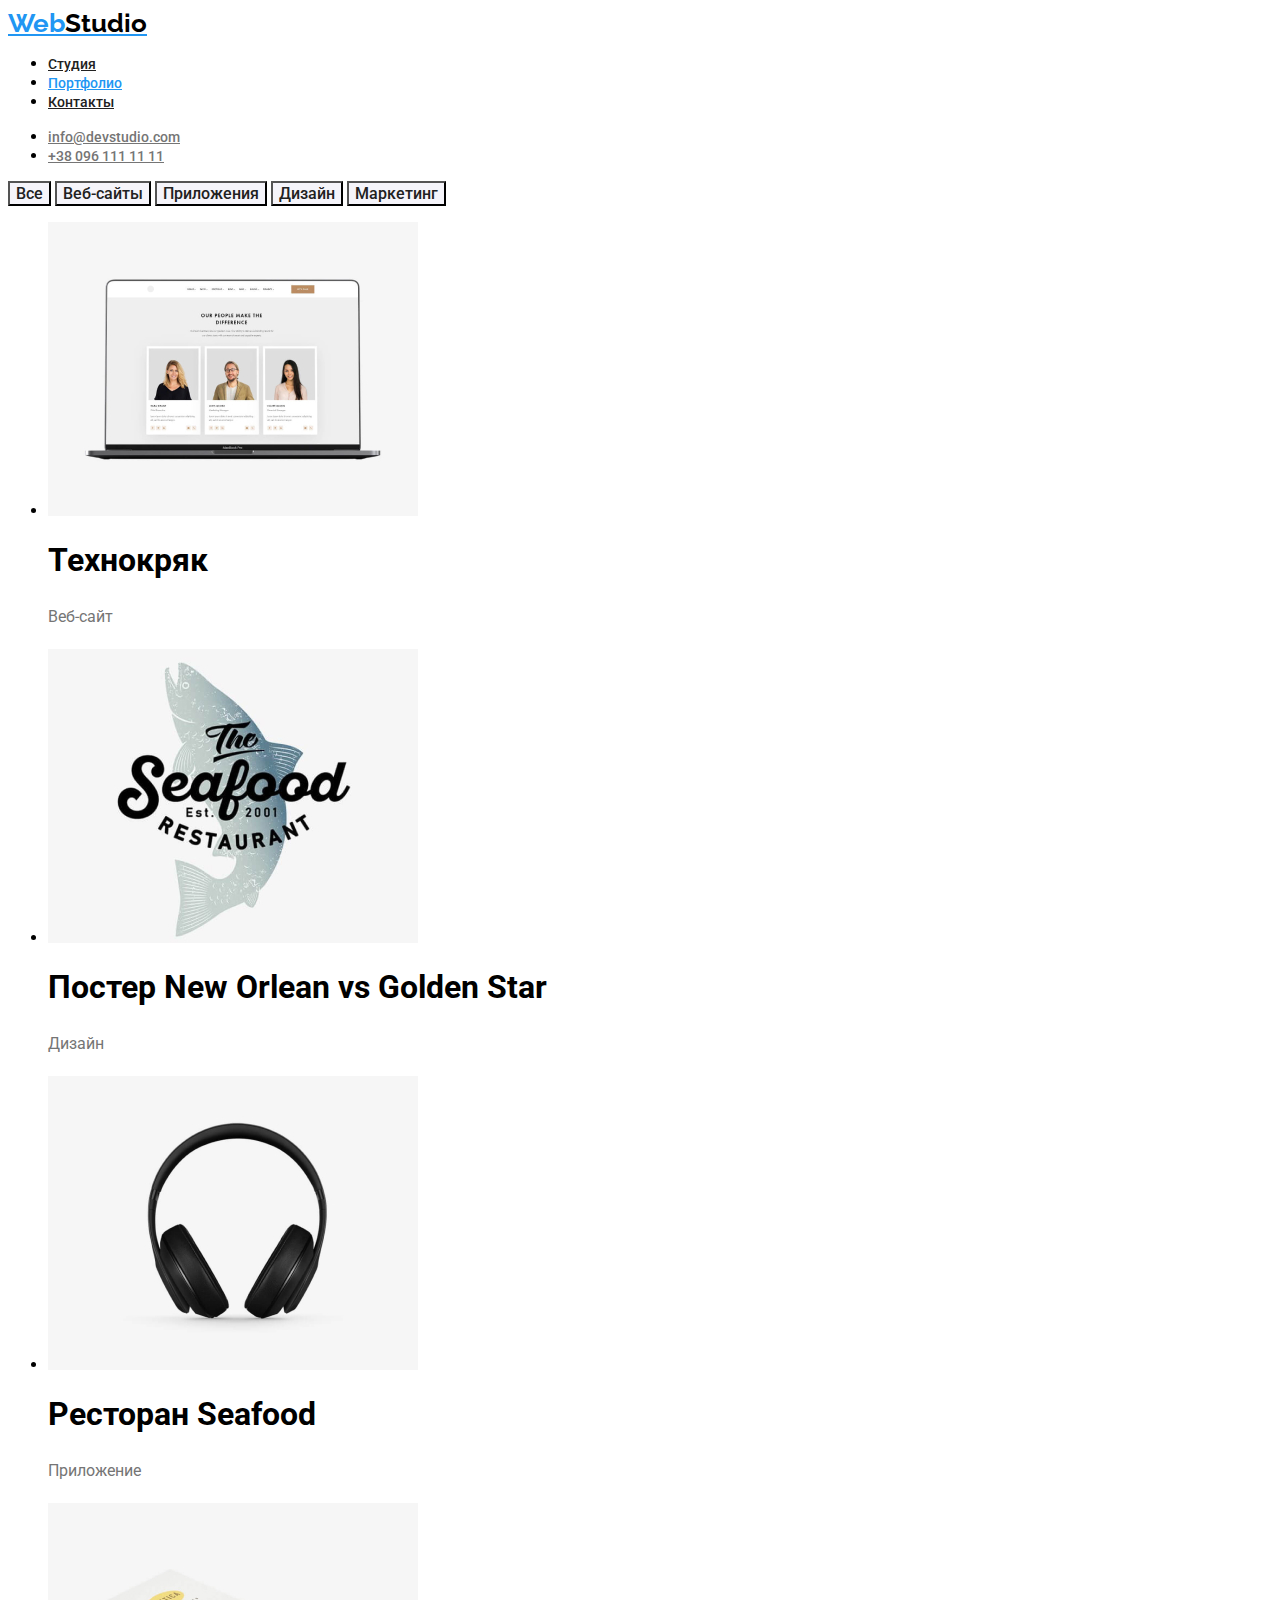
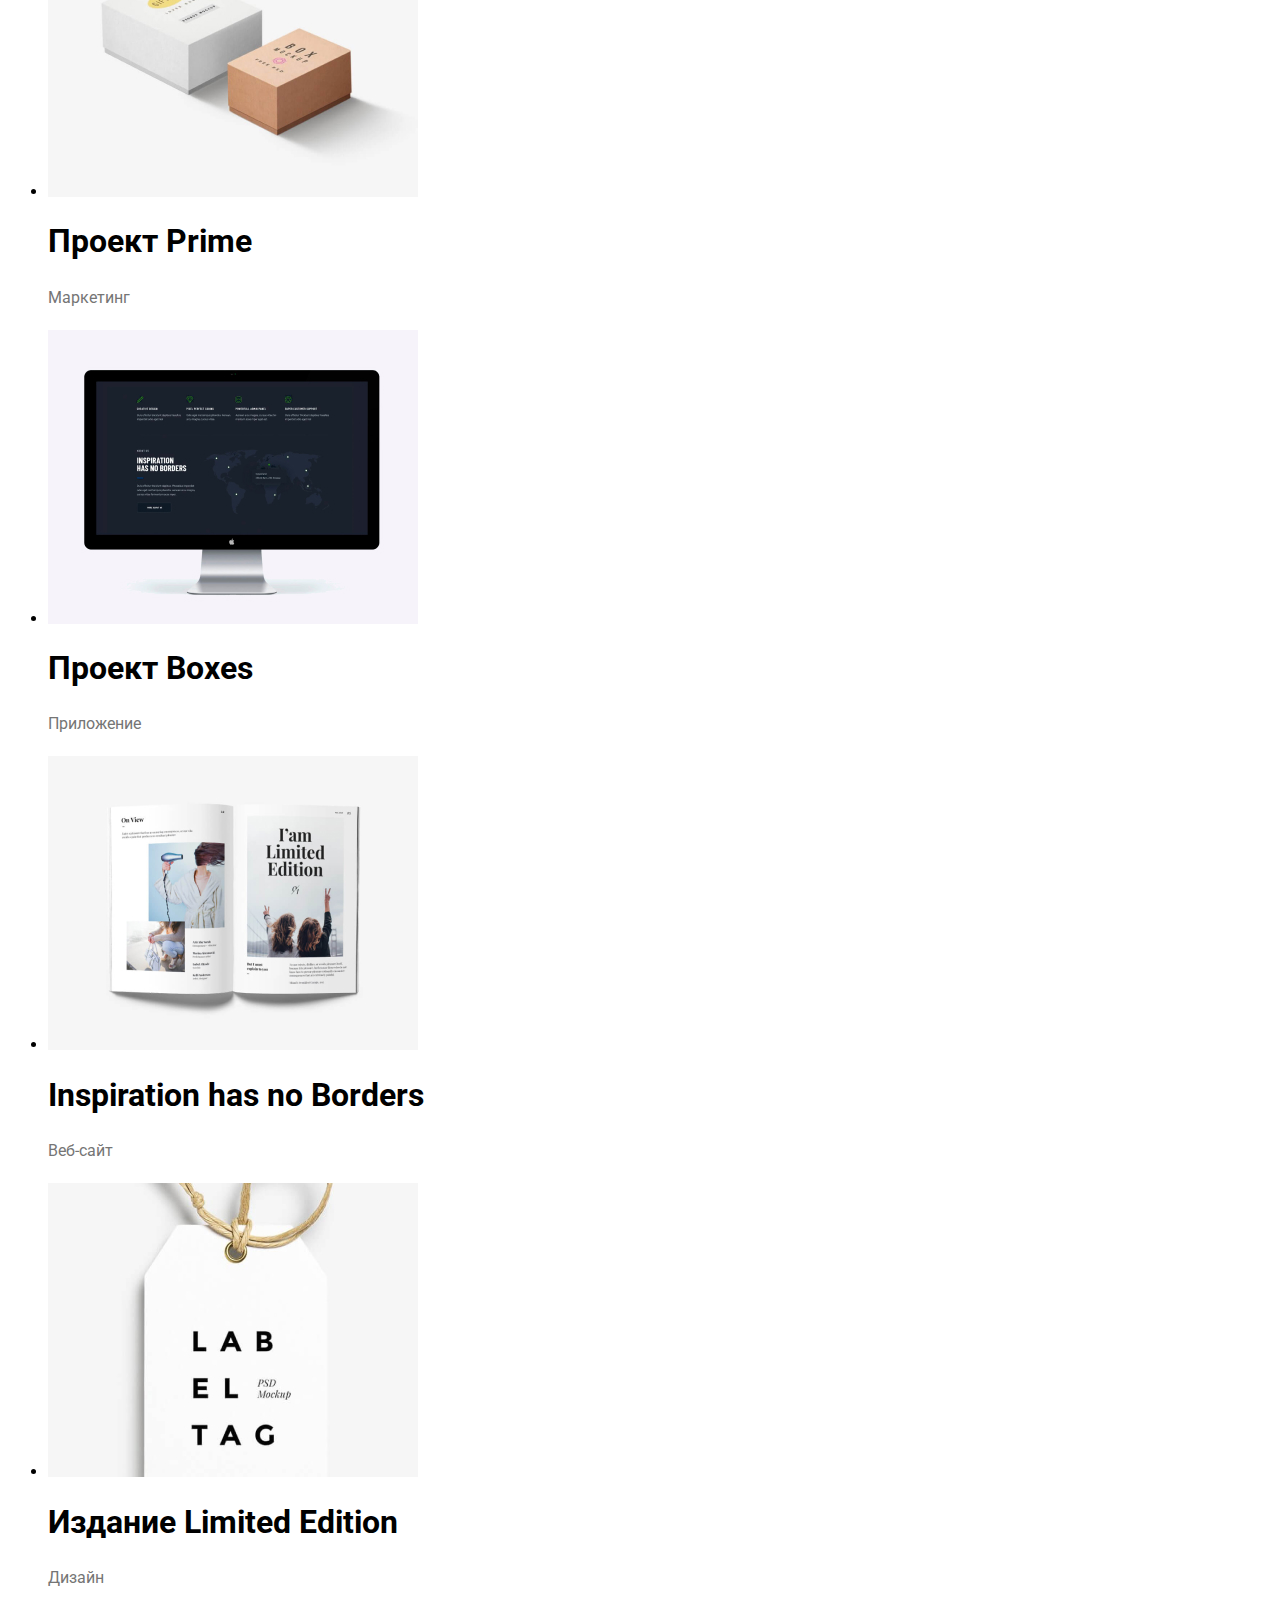
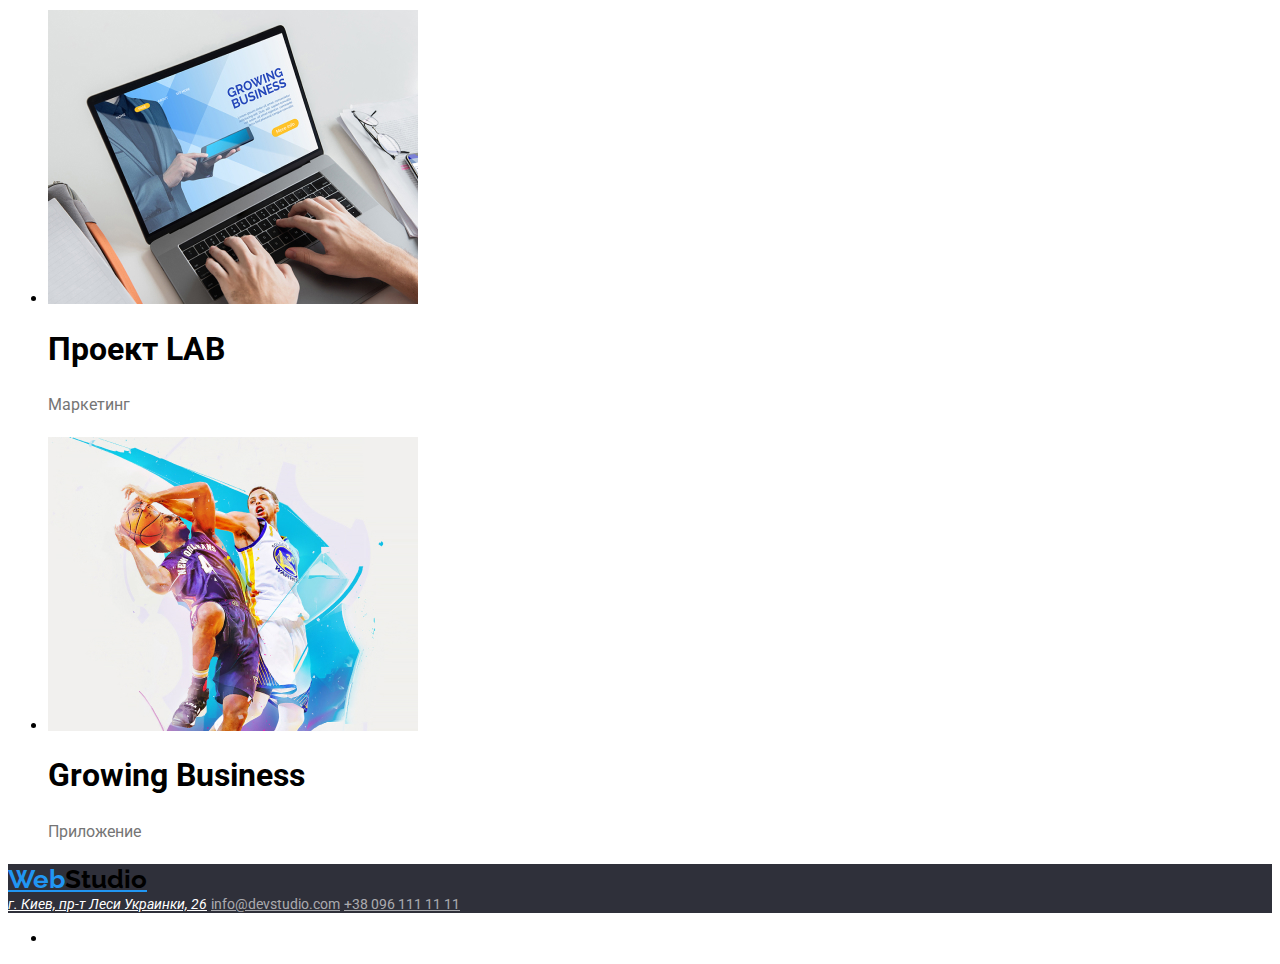
==== portfolio.html @ 0f20c65d "CSS" ====
<!DOCTYPE html>
<html lang="en">
  <head>
    <meta charset="UTF-8" />
    <meta http-equiv="X-UA-Compatible" content="IE=edge" />
    <meta name="viewport" content="width=device-width, initial-scale=1.0" />
    <title>Document</title>
    <link rel="stylesheet" href="./css/styles.css" />
    <link rel="preconnect" href="https://fonts.googleapis.com" />
    <link rel="preconnect" href="https://fonts.gstatic.com" crossorigin />
    <link
      href="https://fonts.googleapis.com/css2?family=Raleway:ital,wght@1,700&family=Roboto:ital,wght@0,500;0,700;0,900;1,400&display=swap"
      rel="stylesheet"
    />
  </head>
  <body>
    <!-- Шапка сайта -->
    <header>
      <nav>
        <a class="logo" href="">Web<span>Studio</span></a>
        <ul>
          <li><a class="link-text" href="">Студия</a></li>
          <li><a class="link-portfolio" href="">Портфолио</a></li>
          <li><a class="link-text" href="">Контакты</a></li>
        </ul>
      </nav>
      <ul>
        <li>
          <a
            class="link-contacts"
            class="contact-section-link"
            href="info@devstudio.com"
            >info@devstudio.com</a
          >
        </li>
        <li>
          <a
            class="link-contacts"
            class="contact-section-link"
            href="tel:+380961111111"
            >+38 096 111 11 11</a
          >
        </li>
      </ul>
    </header>

    <main>
      <!-- Герой -->
      <div>
        <section>
          <button class="button" type="button">Все</button>
          <button class="button" type="button">Веб-сайты</button>
          <button class="button" type="button">Приложения</button>
          <button class="button" type="button">Дизайн</button>
          <button class="button" type="button">Маркетинг</button>
        </section>
      </div>
      <section>
        <ul>
          <li>
            <img src="./images/img5.jpg" alt="фото5" width="370" />
            <h1 class="title">Технокряк</h1>
            <p class="text">Веб-сайт</p>
          </li>

          <li>
            <img src="./images/img6.jpg" alt="фото6" width="370" />
            <h1 class="title">Постер New Orlean vs Golden Star</h1>
            <p class="text">Дизайн</p>
          </li>
          <li>
            <img src="./images/img7.jpg" alt="фото7" width="370" />
            <h1 class="title">Ресторан Seafood</h1>
            <p class="text">Приложение</p>
          </li>
          <li>
            <img src="./images/img8.jpg" alt="фото8" width="370" />
            <h1 class="title">Проект Prime</h1>
            <p class="text">Маркетинг</p>
          </li>
          <li>
            <img src="./images/img9.jpg" alt="фото9" width="370" />
            <h1 class="title">Проект Boxes</h1>
            <p class="text">Приложение</p>
          </li>
          <li>
            <img src="./images/img10.jpg" alt="фото10" width="370" />
            <h1>Inspiration has no Borders</h1>
            <p class="text">Веб-сайт</p>
          </li>
          <li>
            <img src="./images/img11.jpg" alt="фото11" width="370" />
            <h1 class="title">Издание Limited Edition</h1>
            <p class="text">Дизайн</p>
          </li>
          <li>
            <img src="./images/img12.jpg" alt="фото12" width="370" />
            <h1 class="title">Проект LAB</h1>
            <p class="text">Маркетинг</p>
          </li>
          <li>
            <img src="./images/img13.jpg" alt="фото13" width="370" />
            <h1 class="title">Growing Business</h1>
            <p class="text">Приложение</p>
          </li>
        </ul>
      </section>
    </main>

    <footer>
      <!-- Подвал -->
      <a class="logo" href="WebStudio">Web<span>Studio</span></a>

      <address>
        <a class="contact-section-adress" href="г.Киев,пр-тЛесиУкраинки,26"
          >г. Киев, пр-т Леси Украинки, 26</a
        >
        <a class="contact" href="info@devstudio.com">info@devstudio.com</a>
        <a class="contact" href="tel:+380961111111">+38 096 111 11 11</a>
      </address>
    </footer>
    <ul>
      <li></li>
    </ul>
  </body>
</html>
---- css/styles.css ----
body {
  font-family: "Raleway", sans-serif;
  font-family: "Roboto", sans-serif;
  background: #ffffff;
}

.logo {
  color: #2196f3;
  font-family: Raleway;
  font-style: Bold;
  font-size: 26px;
  font-weight: 700;
  line-height: 1,2;
  
}
.logo span {
  color: #000000;
  font-family: Raleway;
  font-style: Bold;
  font-size: 26px;
  font-weight: 700;
  line-height: 1,2;
}

.link-text {
  color: #212121;
  font-family: Roboto;
  font-style: Medium;
  font-size: 14px;
  font-weight: 500;
  line-height: 1,2;
}

.link-text:hover {
  color: #2196f3;
  
}

.link-portfolio {
  color: #2196f3;
  font-family: Roboto;
  font-style: Medium;
  font-size: 14px;
  font-weight: 500;
  line-height: 1,2;
}

.link-portfolio:hover {
  color: #212121;
}

.link-contacts {
  color: #757575;
  font-family: Roboto;
  font-style: Medium;
  font-size: 14px;
  font-weight: 500;
  line-height: 1,2;
}
.link-contacts:hover {
  color: #2196f3;
}

.button {
  cursor: pointer;
  color: #212121;
  font-family: Roboto;
  font-style: Medium;
  background: #F5F4FA;
  font-size: 16px;
  font-weight: 500;
  line-height: 1,6;
}

.button:hover, button:focus {
  background: #2196f3;
  color: #ffffff;
}

}
.title {
  color: #000000;
  font-family: Roboto;
  font-style: Bold;
  font-size: 18px;
  font-weight: 700;
  line-height: 2;
}
.text {
  color: #757575;
  font-family: Roboto;
  font-style: Regular;
  font-size: 16px;
  font-weight: 400;
  line-height: 2;
}
footer{
    background: #2F303A;
}
.contact-section-adress{
  color: #FFFFFF;
  font-family: Roboto;
  font-style: Regular;
  font-size: 14px;
  font-weight: 400;
  line-height: 1,7;
}

.contact{
  color: rgba(255, 255, 255, 0.6);
  font-family: Roboto;
  font-style: normal;
  font-size: 14px;
  font-weight: 400;
  line-height: 1,7;
}
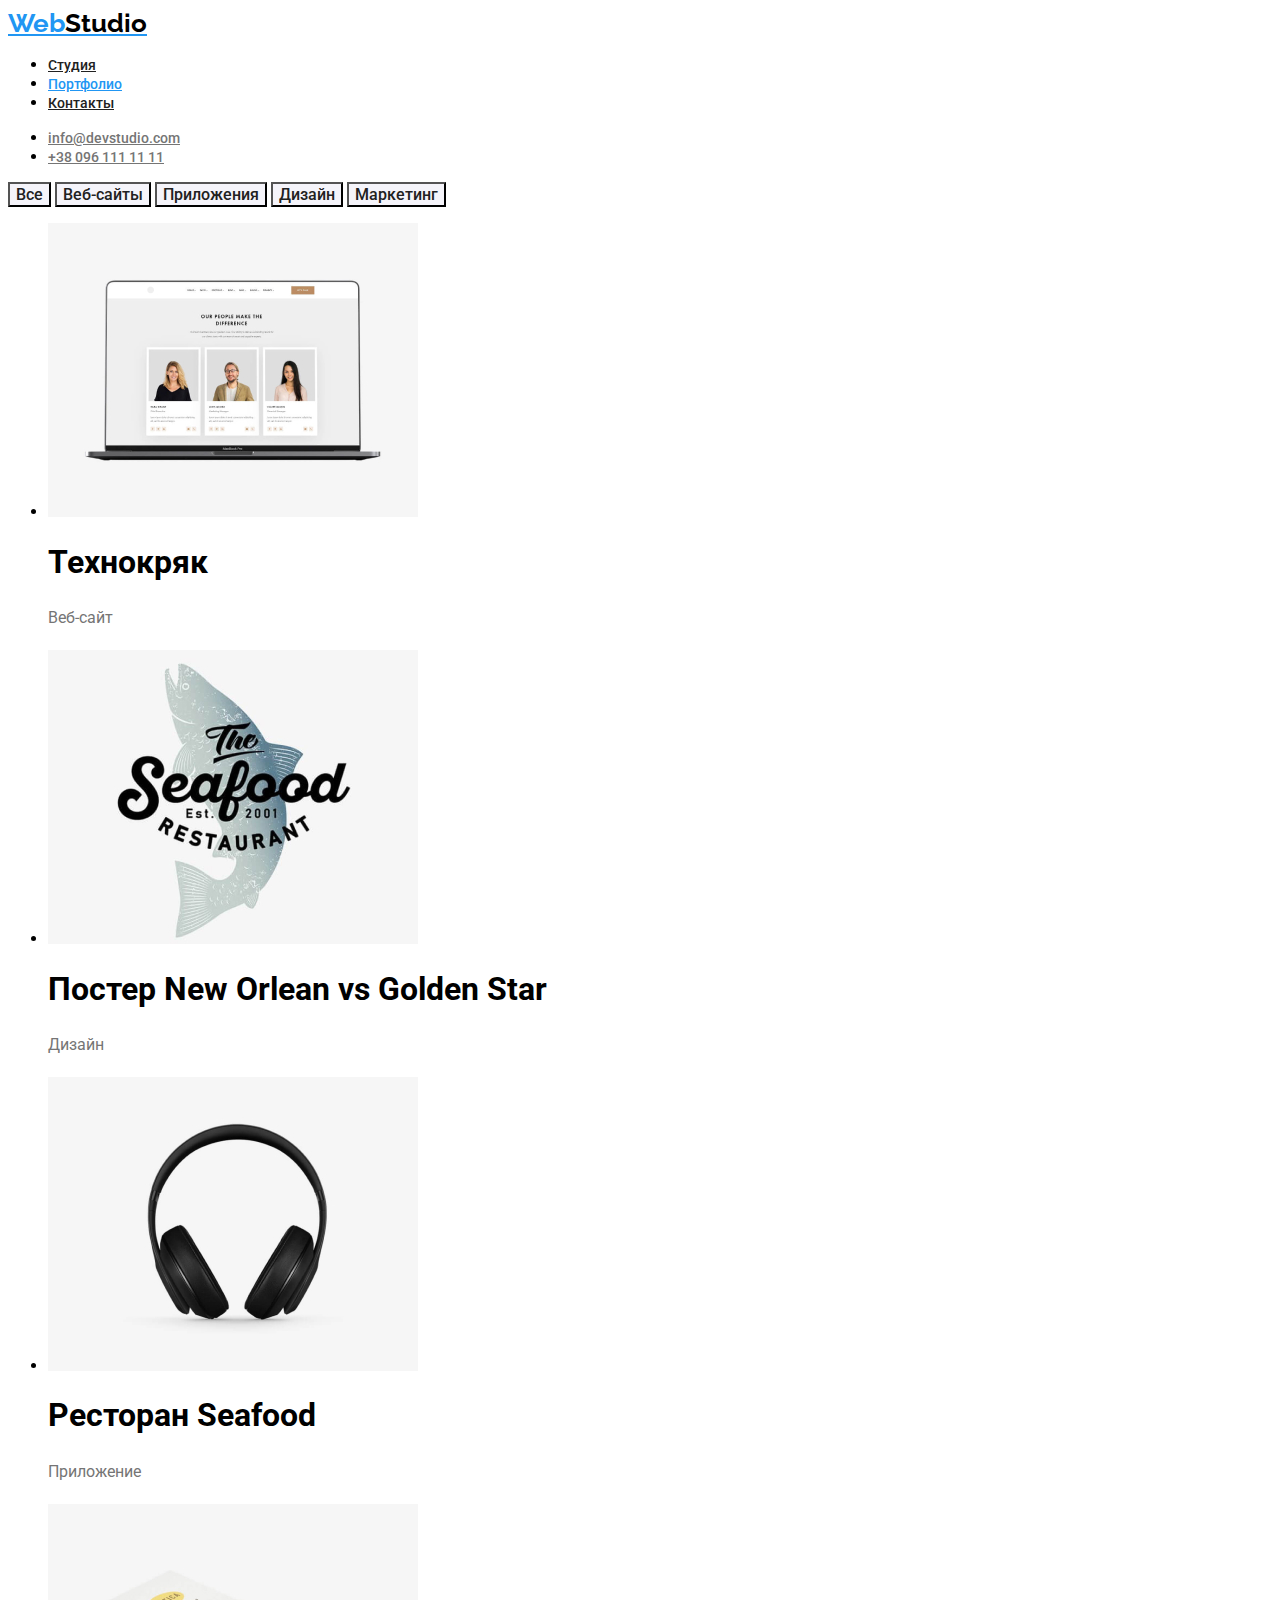
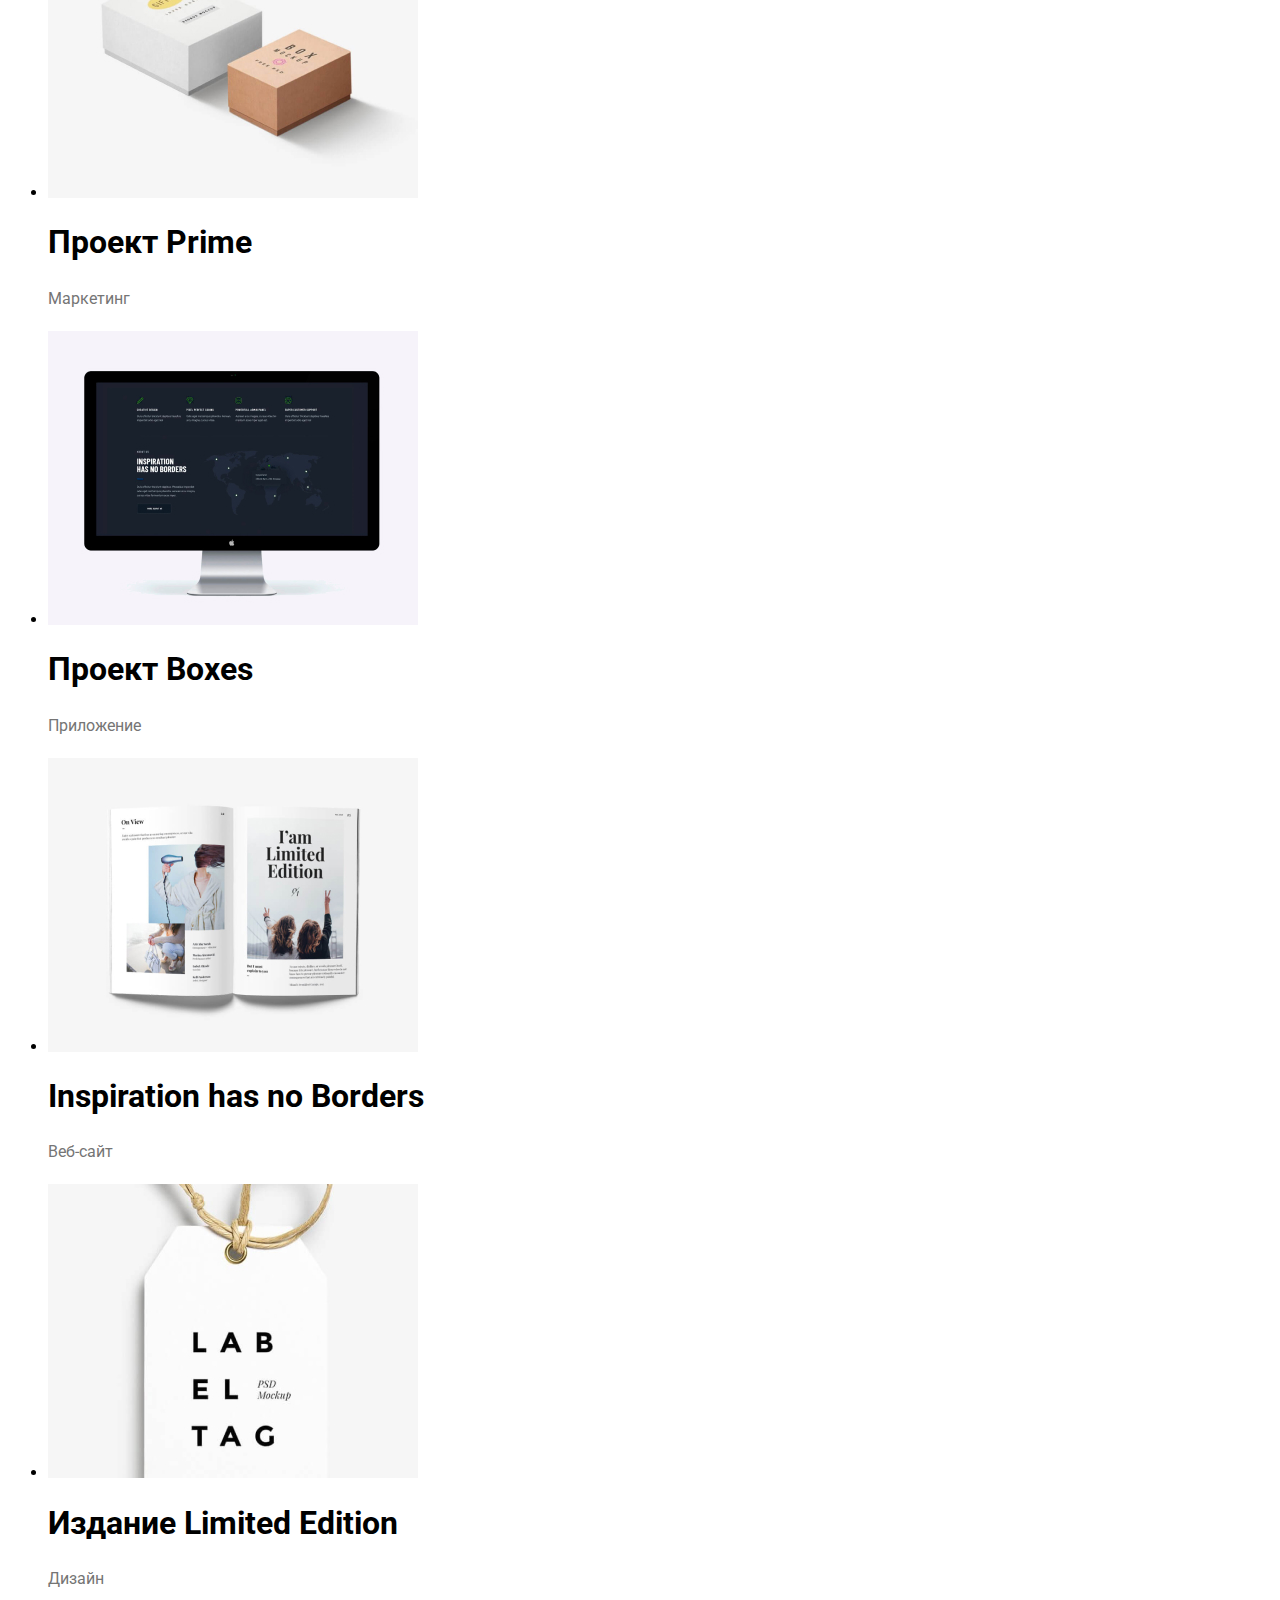
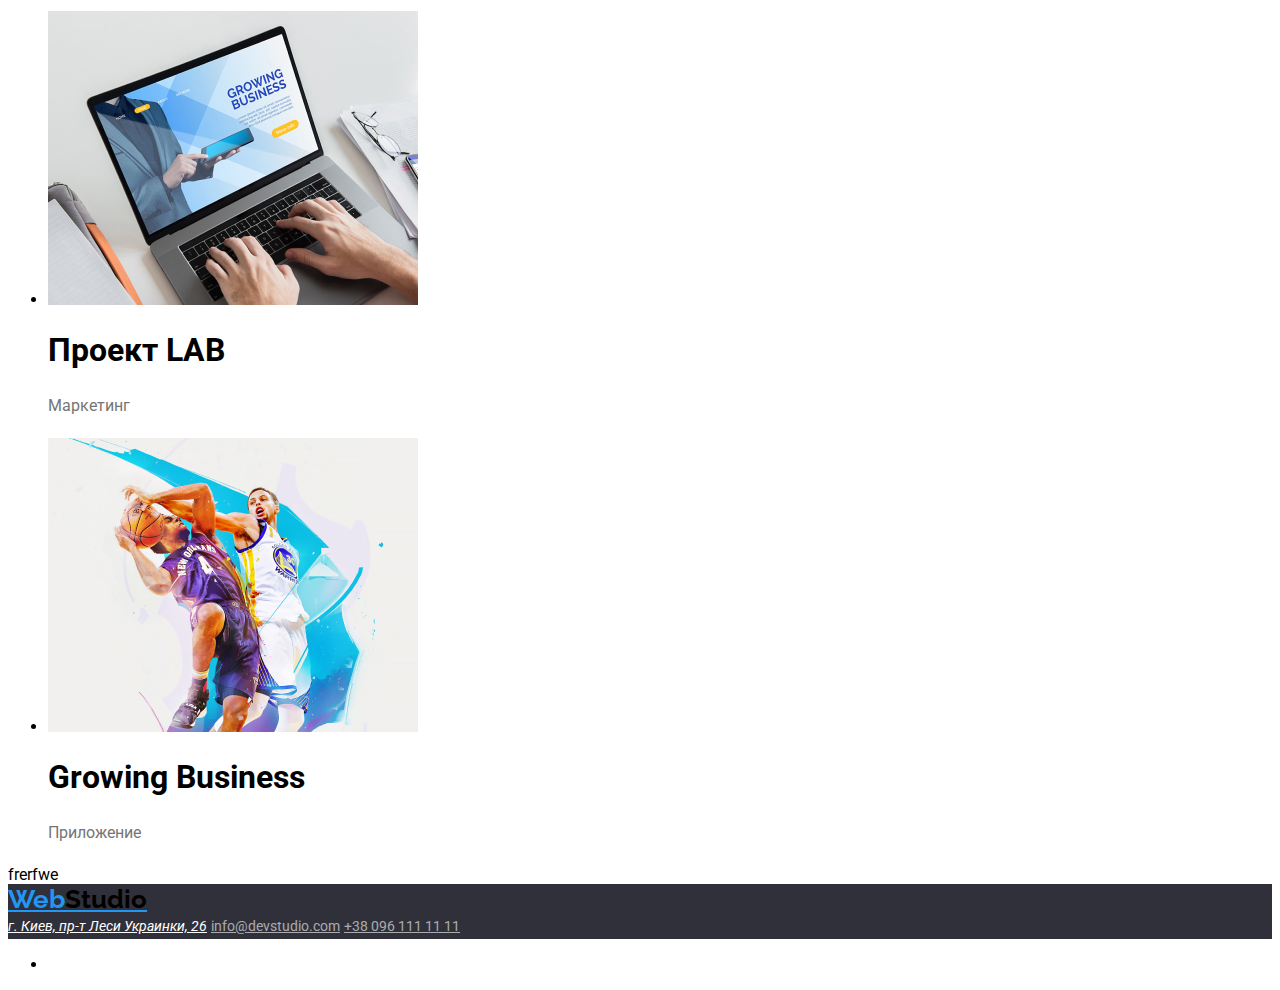
==== commit 267a525f: "N" ====
--- a/portfolio.html
+++ b/portfolio.html
@@ -106,7 +106,7 @@
         </ul>
       </section>
     </main>
-
+    frerfwe
     <footer>
       <!-- Подвал -->
       <a class="logo" href="WebStudio">Web<span>Studio</span></a>
--- a/css/styles.css
+++ b/css/styles.css
@@ -10,7 +10,7 @@
   font-style: Bold;
   font-size: 26px;
   font-weight: 700;
-  line-height: 1,2;
+  line-height: 1.2;
   
 }
 .logo span {
@@ -19,7 +19,7 @@
   font-style: Bold;
   font-size: 26px;
   font-weight: 700;
-  line-height: 1,2;
+  line-height: 1.2;
 }
 
 .link-text {
@@ -28,7 +28,7 @@
   font-style: Medium;
   font-size: 14px;
   font-weight: 500;
-  line-height: 1,2;
+  line-height: 1.2;
 }
 
 .link-text:hover {
@@ -42,7 +42,7 @@
   font-style: Medium;
   font-size: 14px;
   font-weight: 500;
-  line-height: 1,2;
+  line-height: 1.2;
 }
 
 .link-portfolio:hover {
@@ -55,7 +55,7 @@
   font-style: Medium;
   font-size: 14px;
   font-weight: 500;
-  line-height: 1,2;
+  line-height: 1.2;
 }
 .link-contacts:hover {
   color: #2196f3;
@@ -112,5 +112,5 @@
   font-style: normal;
   font-size: 14px;
   font-weight: 400;
-  line-height: 1,7;
+  line-height: 1.7;
 }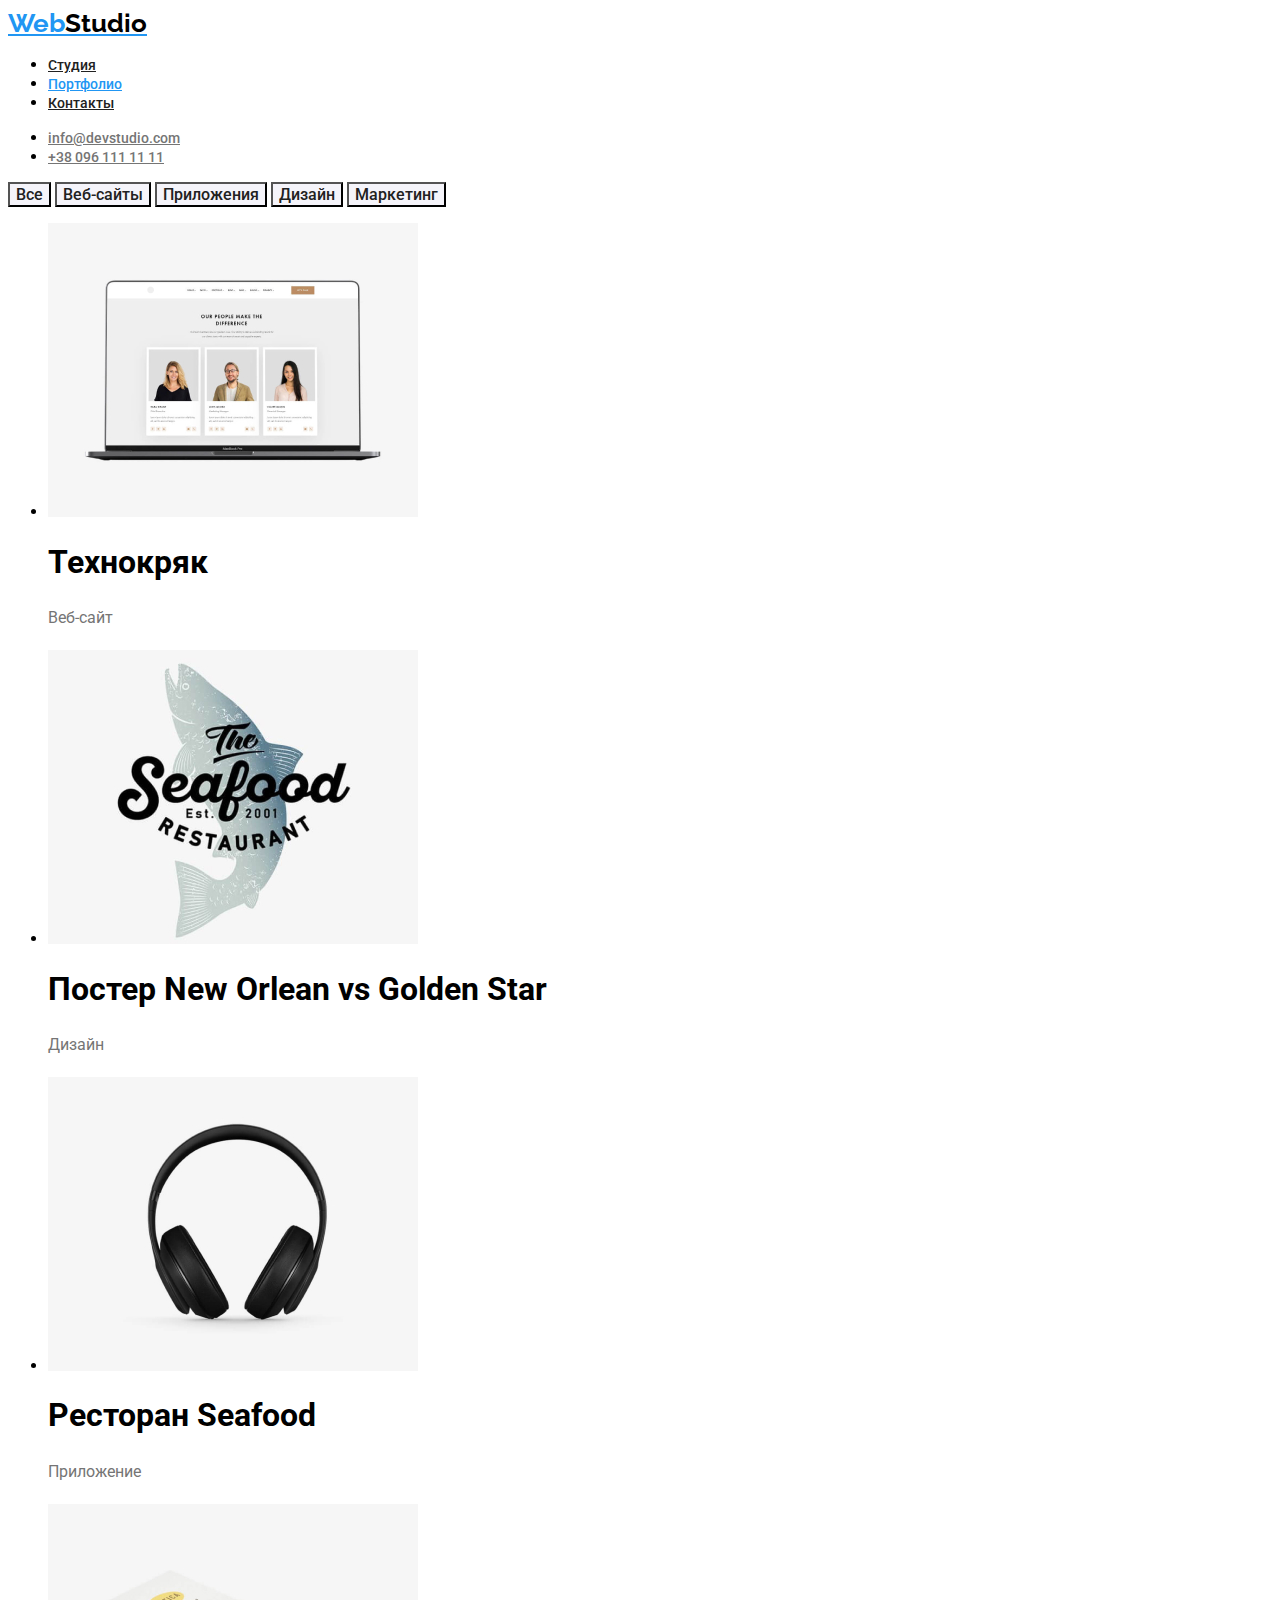
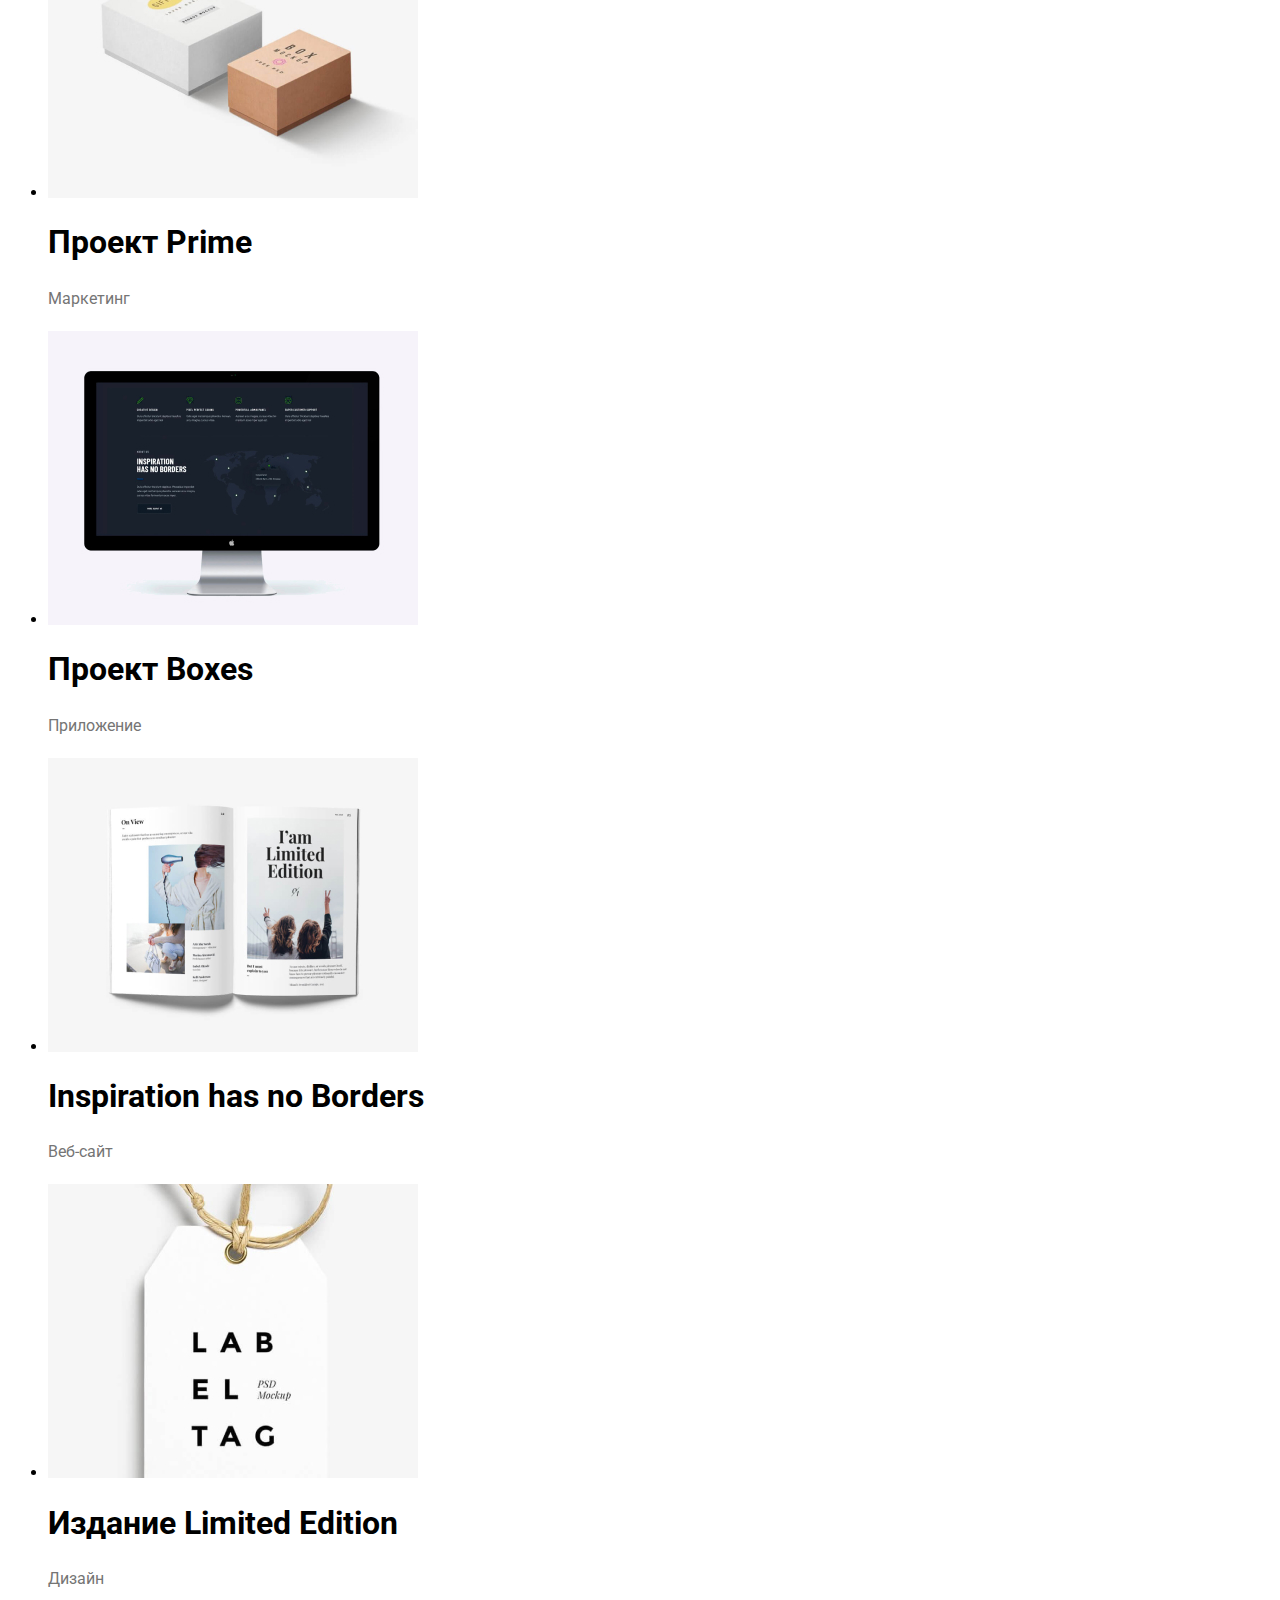
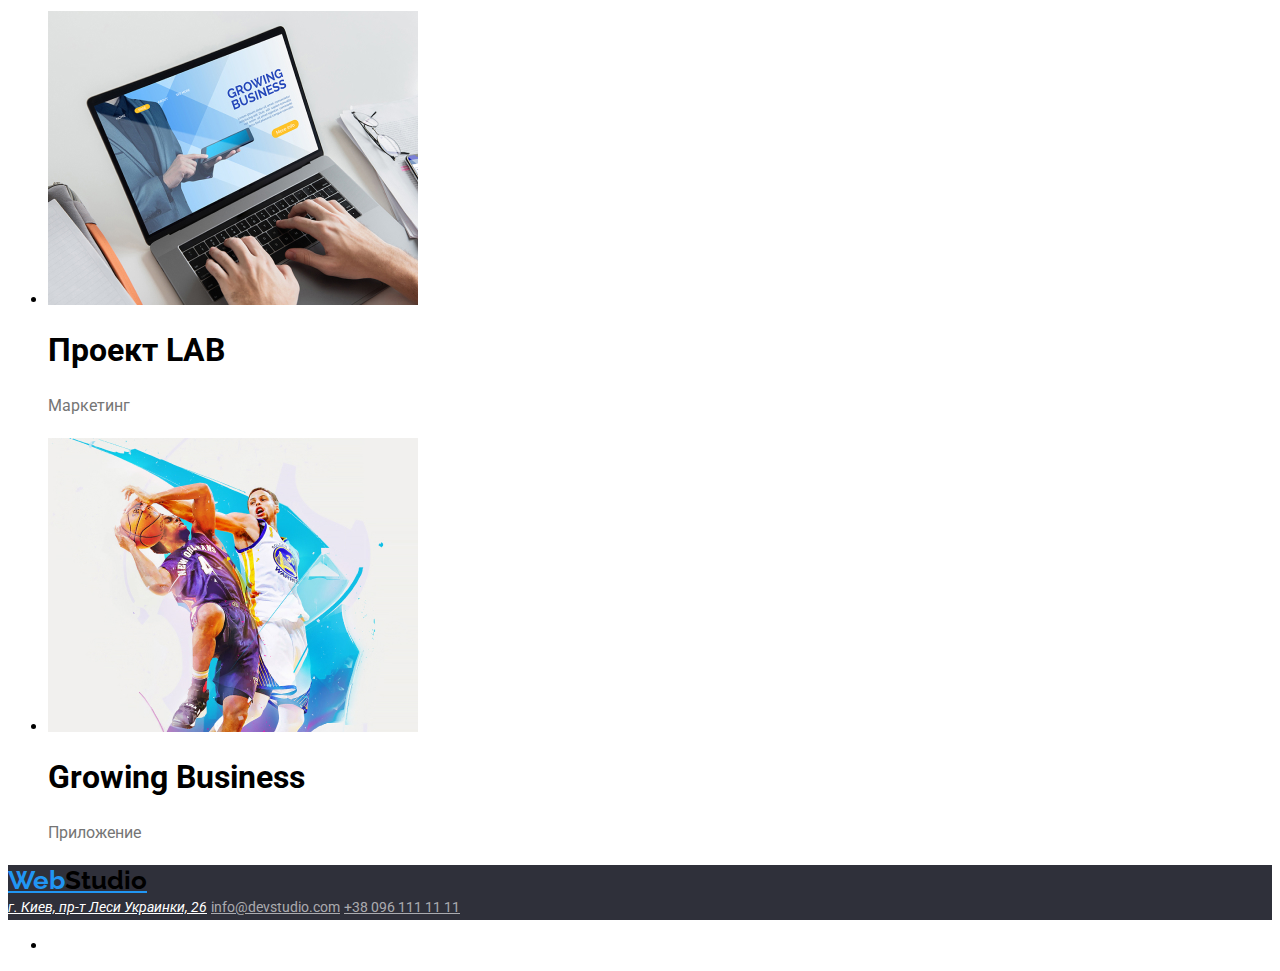
==== commit fb46b9df: "Way" ====
--- a/portfolio.html
+++ b/portfolio.html
@@ -19,8 +19,10 @@
       <nav>
         <a class="logo" href="">Web<span>Studio</span></a>
         <ul>
-          <li><a class="link-text" href="">Студия</a></li>
-          <li><a class="link-portfolio" href="">Портфолио</a></li>
+          <li><a class="link-text" href="./index.html">Студия</a></li>
+          <li>
+            <a class="link-portfolio" href="./portfolio.html">Портфолио</a>
+          </li>
           <li><a class="link-text" href="">Контакты</a></li>
         </ul>
       </nav>
@@ -106,7 +108,6 @@
         </ul>
       </section>
     </main>
-    frerfwe
     <footer>
       <!-- Подвал -->
       <a class="logo" href="WebStudio">Web<span>Studio</span></a>
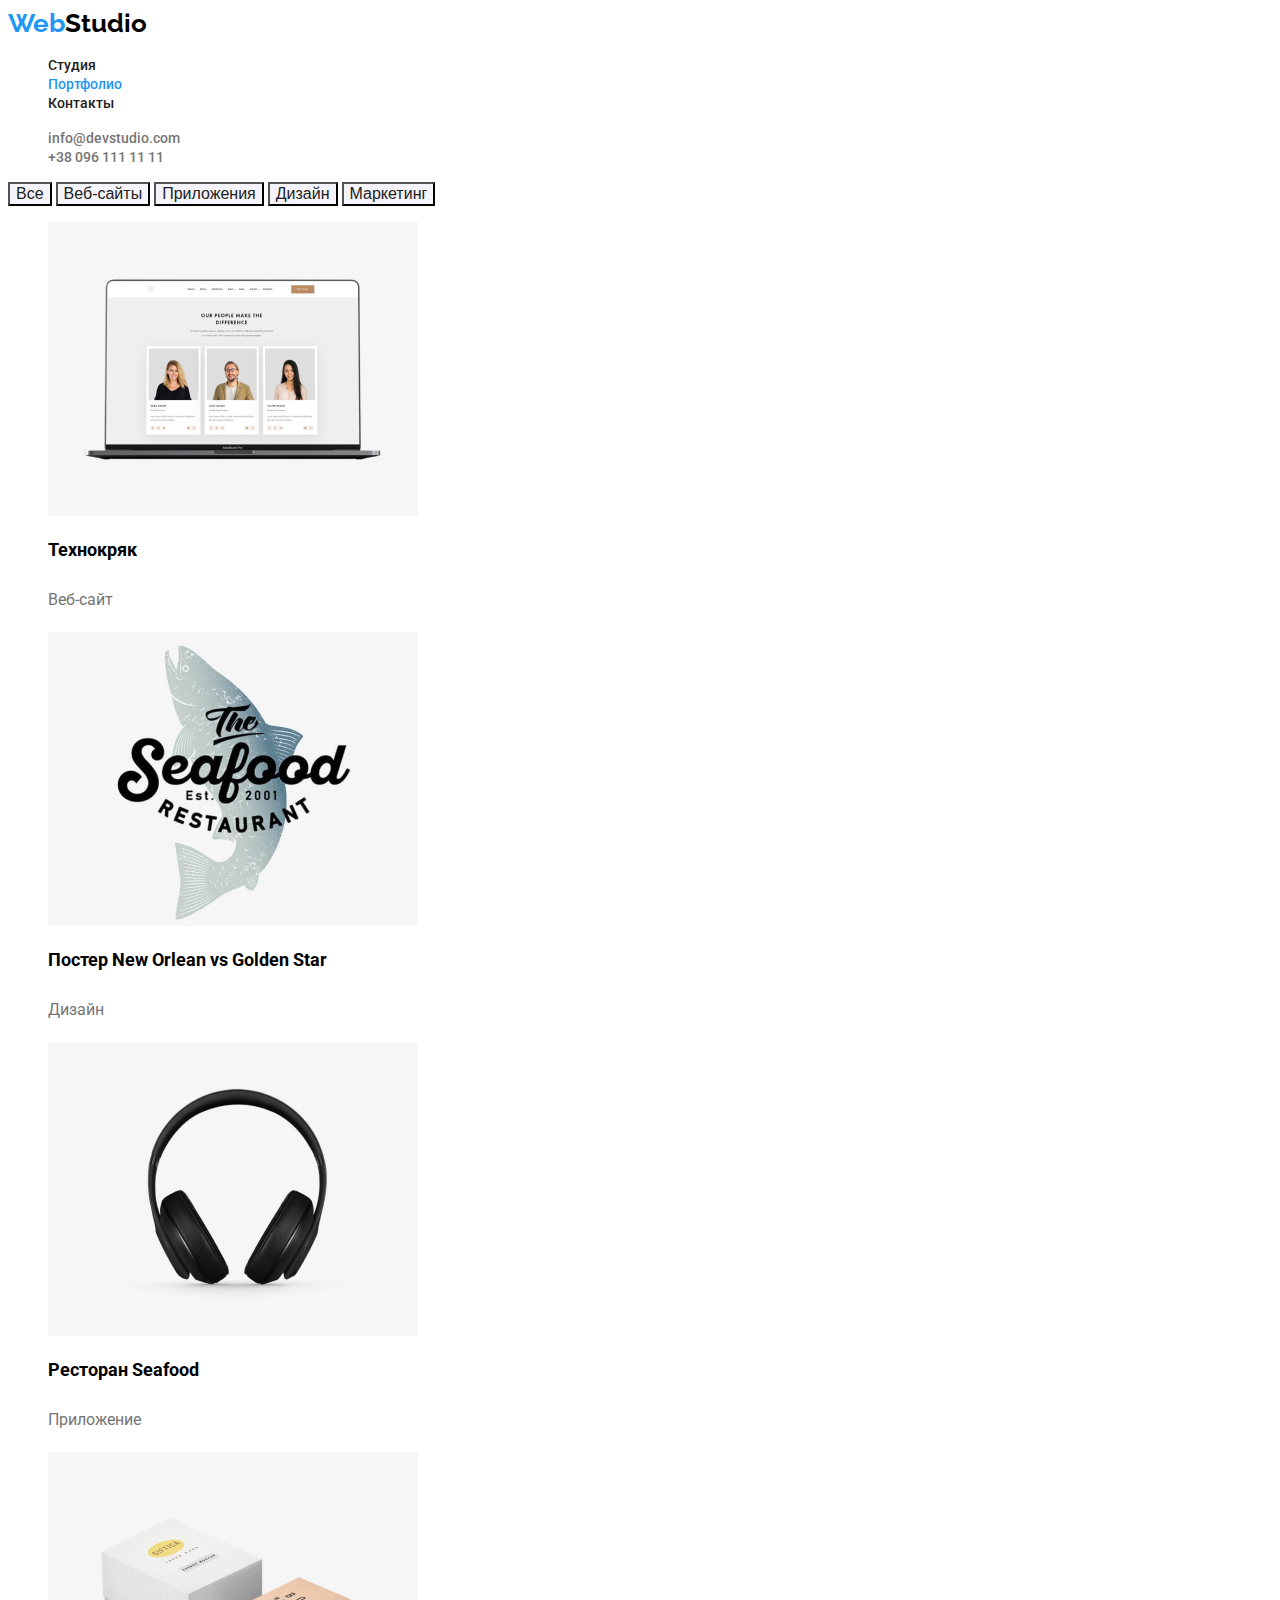
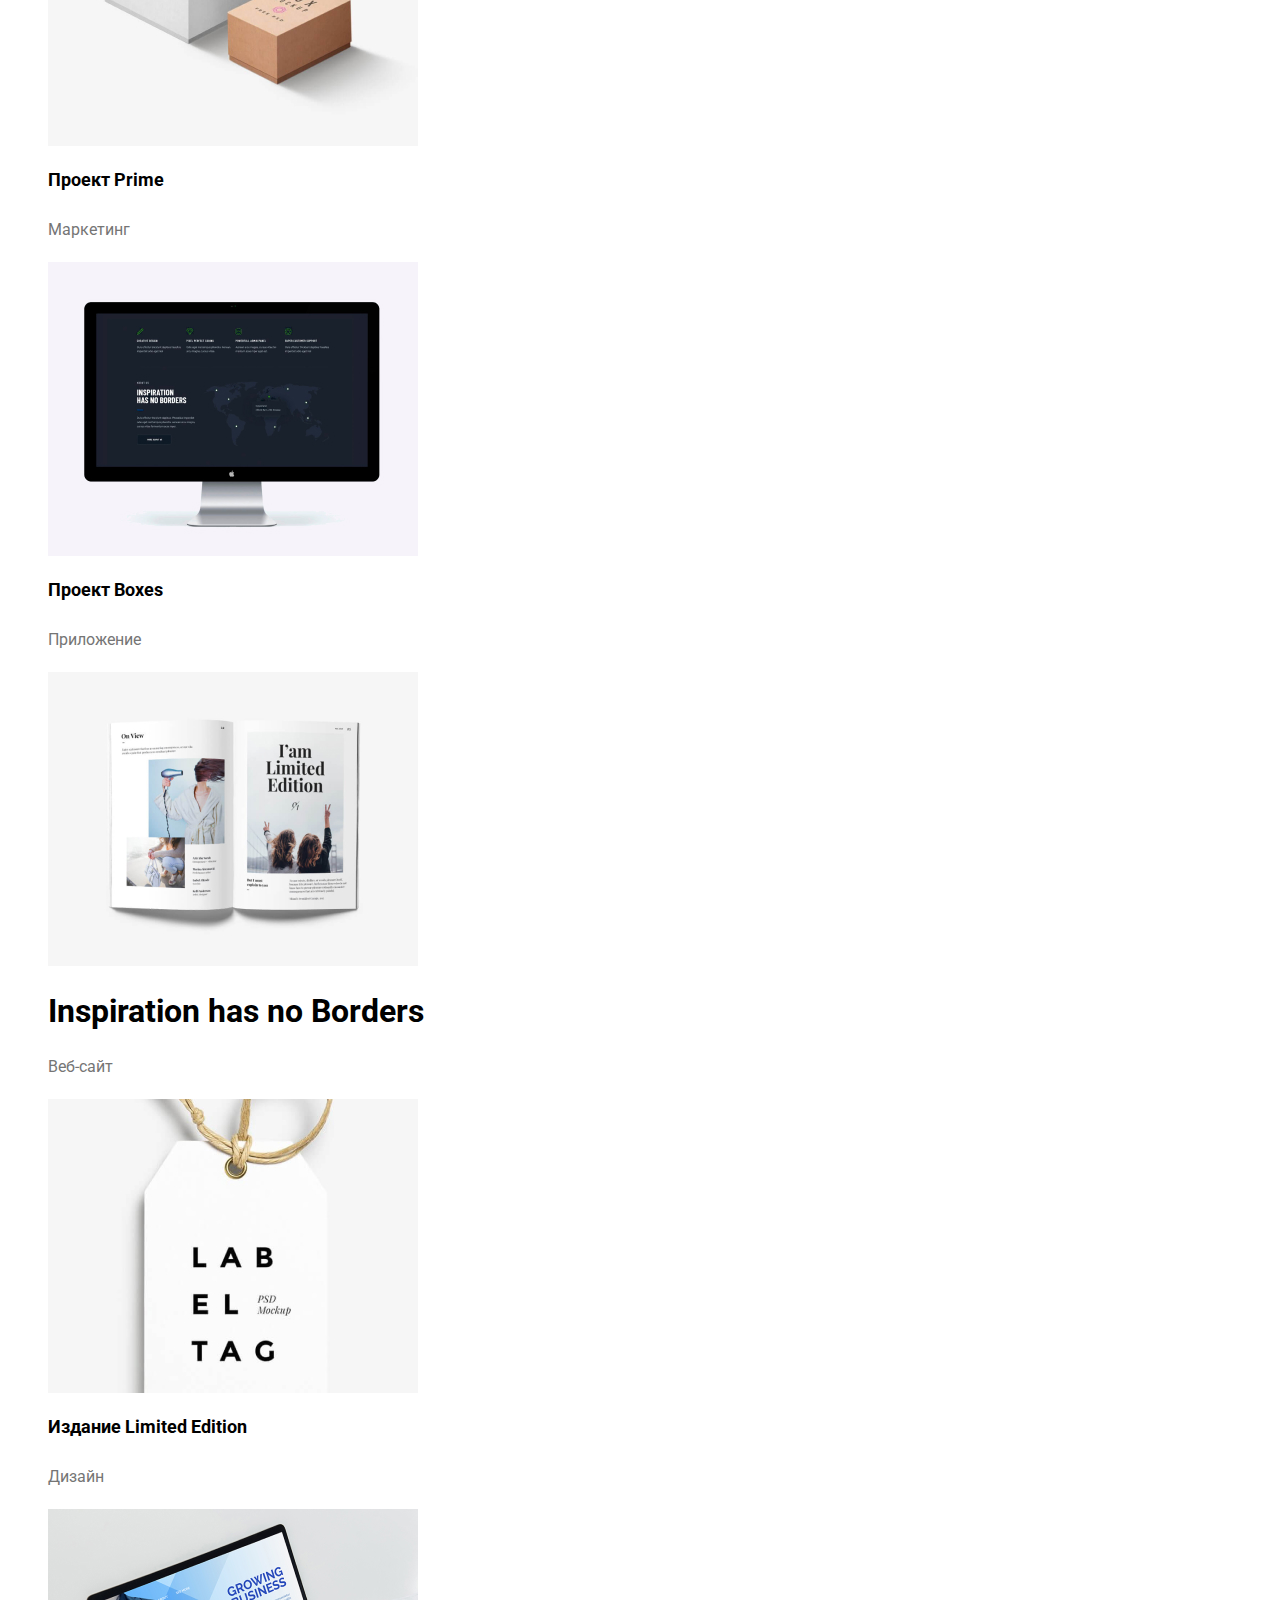
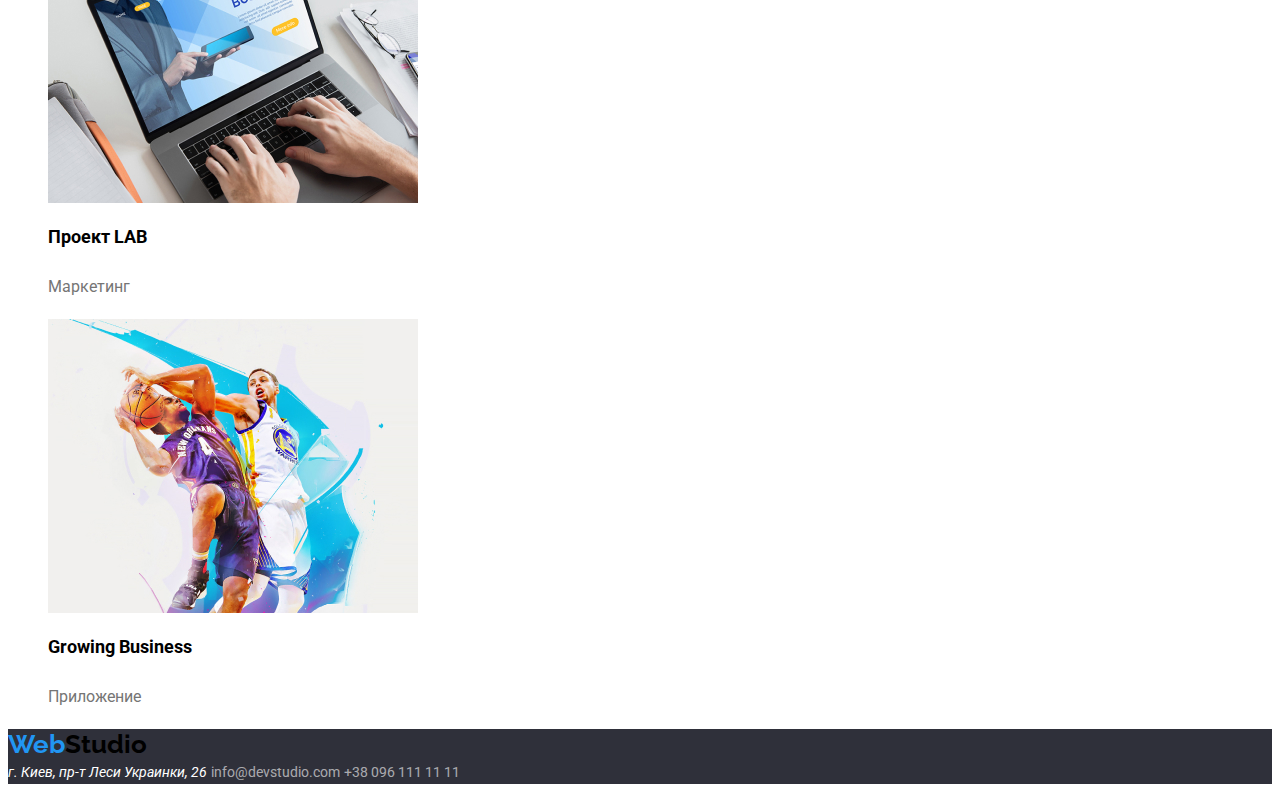
==== commit fd78f16c: "Final" ====
--- a/portfolio.html
+++ b/portfolio.html
@@ -21,7 +21,7 @@
         <ul>
           <li><a class="link-text" href="./index.html">Студия</a></li>
           <li>
-            <a class="link-portfolio" href="./portfolio.html">Портфолио</a>
+            <a class="link-text accent" href="./portfolio.html">Портфолио</a>
           </li>
           <li><a class="link-text" href="">Контакты</a></li>
         </ul>
@@ -120,8 +120,5 @@
         <a class="contact" href="tel:+380961111111">+38 096 111 11 11</a>
       </address>
     </footer>
-    <ul>
-      <li></li>
-    </ul>
   </body>
 </html>
--- a/css/styles.css
+++ b/css/styles.css
@@ -1,7 +1,16 @@
 body {
-  font-family: "Raleway", sans-serif;
+  /* font-family: "Raleway", sans-serif;  */
   font-family: "Roboto", sans-serif;
+  font-size: normal;
   background: #ffffff;
+}
+
+ul {
+  list-style-type: none;
+}
+
+a {
+  text-decoration: none;
 }
 
 .logo {
@@ -11,7 +20,6 @@
   font-size: 26px;
   font-weight: 700;
   line-height: 1.2;
-  
 }
 .logo span {
   color: #000000;
@@ -24,34 +32,23 @@
 
 .link-text {
   color: #212121;
-  font-family: Roboto;
   font-style: Medium;
   font-size: 14px;
   font-weight: 500;
   line-height: 1.2;
 }
 
-.link-text:hover {
+.link-text.accent {
   color: #2196f3;
-  
 }
 
-.link-portfolio {
+.link-text:hover,
+.link-text:focus {
   color: #2196f3;
-  font-family: Roboto;
-  font-style: Medium;
-  font-size: 14px;
-  font-weight: 500;
-  line-height: 1.2;
-}
-
-.link-portfolio:hover {
-  color: #212121;
 }
 
 .link-contacts {
   color: #757575;
-  font-family: Roboto;
   font-style: Medium;
   font-size: 14px;
   font-weight: 500;
@@ -61,26 +58,36 @@
   color: #2196f3;
 }
 
+.section {
+  background: #2f303a;
+}
+
+.hero {
+  font-weight: 900;
+  font-size: 44px;
+  line-height: 1.36;
+  letter-spacing: 0.06em;
+  color: #ffffff;
+}
+
 .button {
   cursor: pointer;
   color: #212121;
-  font-family: Roboto;
   font-style: Medium;
-  background: #F5F4FA;
+  background: #f5f4fa;
   font-size: 16px;
   font-weight: 500;
-  line-height: 1,6;
+  line-height: 1, 6;
 }
 
-.button:hover, button:focus {
+.button:hover,
+button:focus {
   background: #2196f3;
   color: #ffffff;
 }
 
-}
 .title {
   color: #000000;
-  font-family: Roboto;
   font-style: Bold;
   font-size: 18px;
   font-weight: 700;
@@ -88,29 +95,75 @@
 }
 .text {
   color: #757575;
-  font-family: Roboto;
   font-style: Regular;
   font-size: 16px;
   font-weight: 400;
   line-height: 2;
 }
-footer{
-    background: #2F303A;
+
+.title-peculiarities {
+  font-weight: 700;
+  font-size: 14px;
+  line-height: 1.14;
+  letter-spacing: 0.03em;
+  color: #212121;
 }
-.contact-section-adress{
-  color: #FFFFFF;
-  font-family: Roboto;
+
+.paragraph {
+  font-weight: 400;
+  font-size: 14px;
+  line-height: 1.71;
+  letter-spacing: 0.03em;
+  color: #757575;
+}
+
+.title-features {
+  font-weight: 700;
+  font-size: 36px;
+  line-height: 1.16;
+  letter-spacing: 0.03em;
+  color: #212121;
+}
+
+.title-comand {
+  font-weight: 700;
+  font-size: 36px;
+  line-height: 1.16;
+  letter-spacing: 0.03em;
+  color: #212121;
+}
+
+.title-person {
+  font-weight: 500;
+  font-size: 16px;
+  line-height: 1.18;
+  letter-spacing: 0.03em;
+  color: #212121;
+}
+
+.profession {
+  font-weight: 400;
+  font-size: 16px;
+  line-height: 1.18;
+  letter-spacing: 0.03em;
+  color: #757575;
+}
+
+footer {
+  background: #2f303a;
+}
+.contact-section-adress {
+  color: #ffffff;
   font-style: Regular;
   font-size: 14px;
   font-weight: 400;
-  line-height: 1,7;
+  line-height: 1, 7;
 }
 
-.contact{
+.contact {
   color: rgba(255, 255, 255, 0.6);
-  font-family: Roboto;
   font-style: normal;
   font-size: 14px;
   font-weight: 400;
   line-height: 1.7;
-}+}
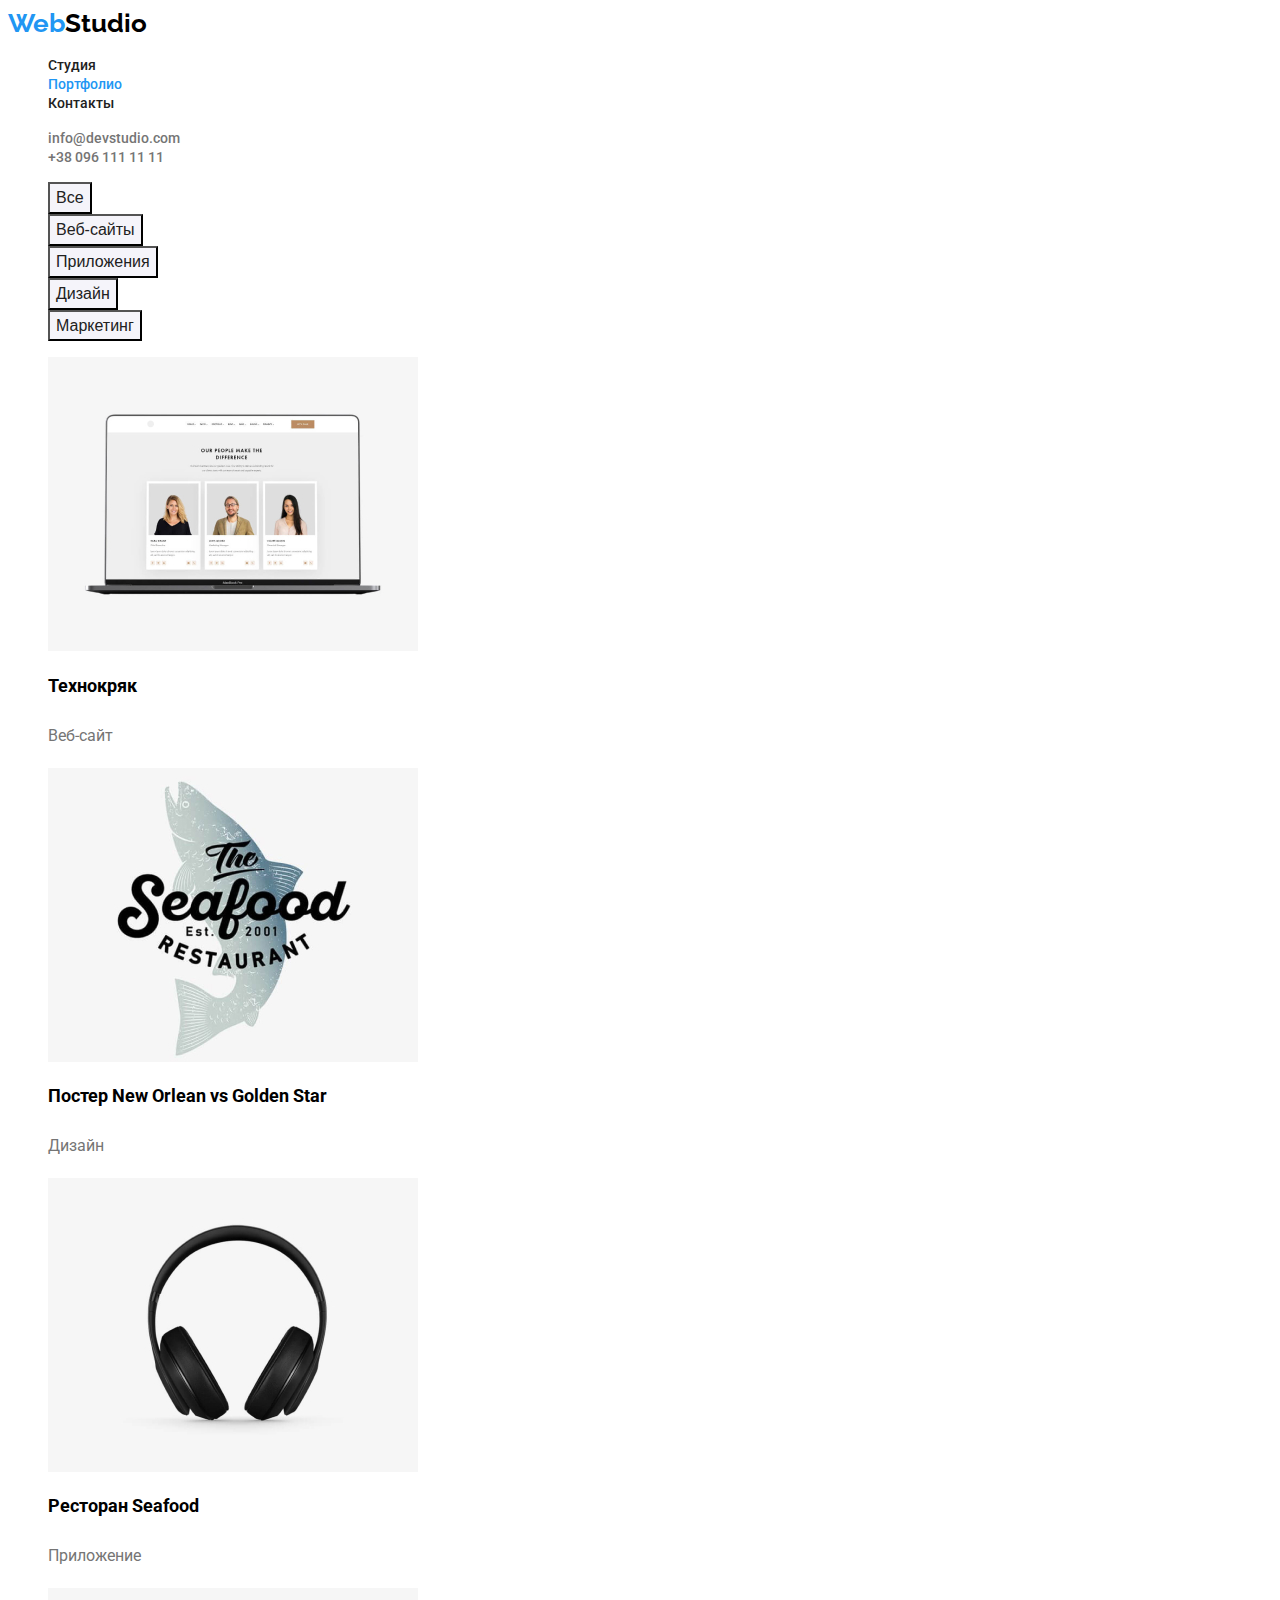
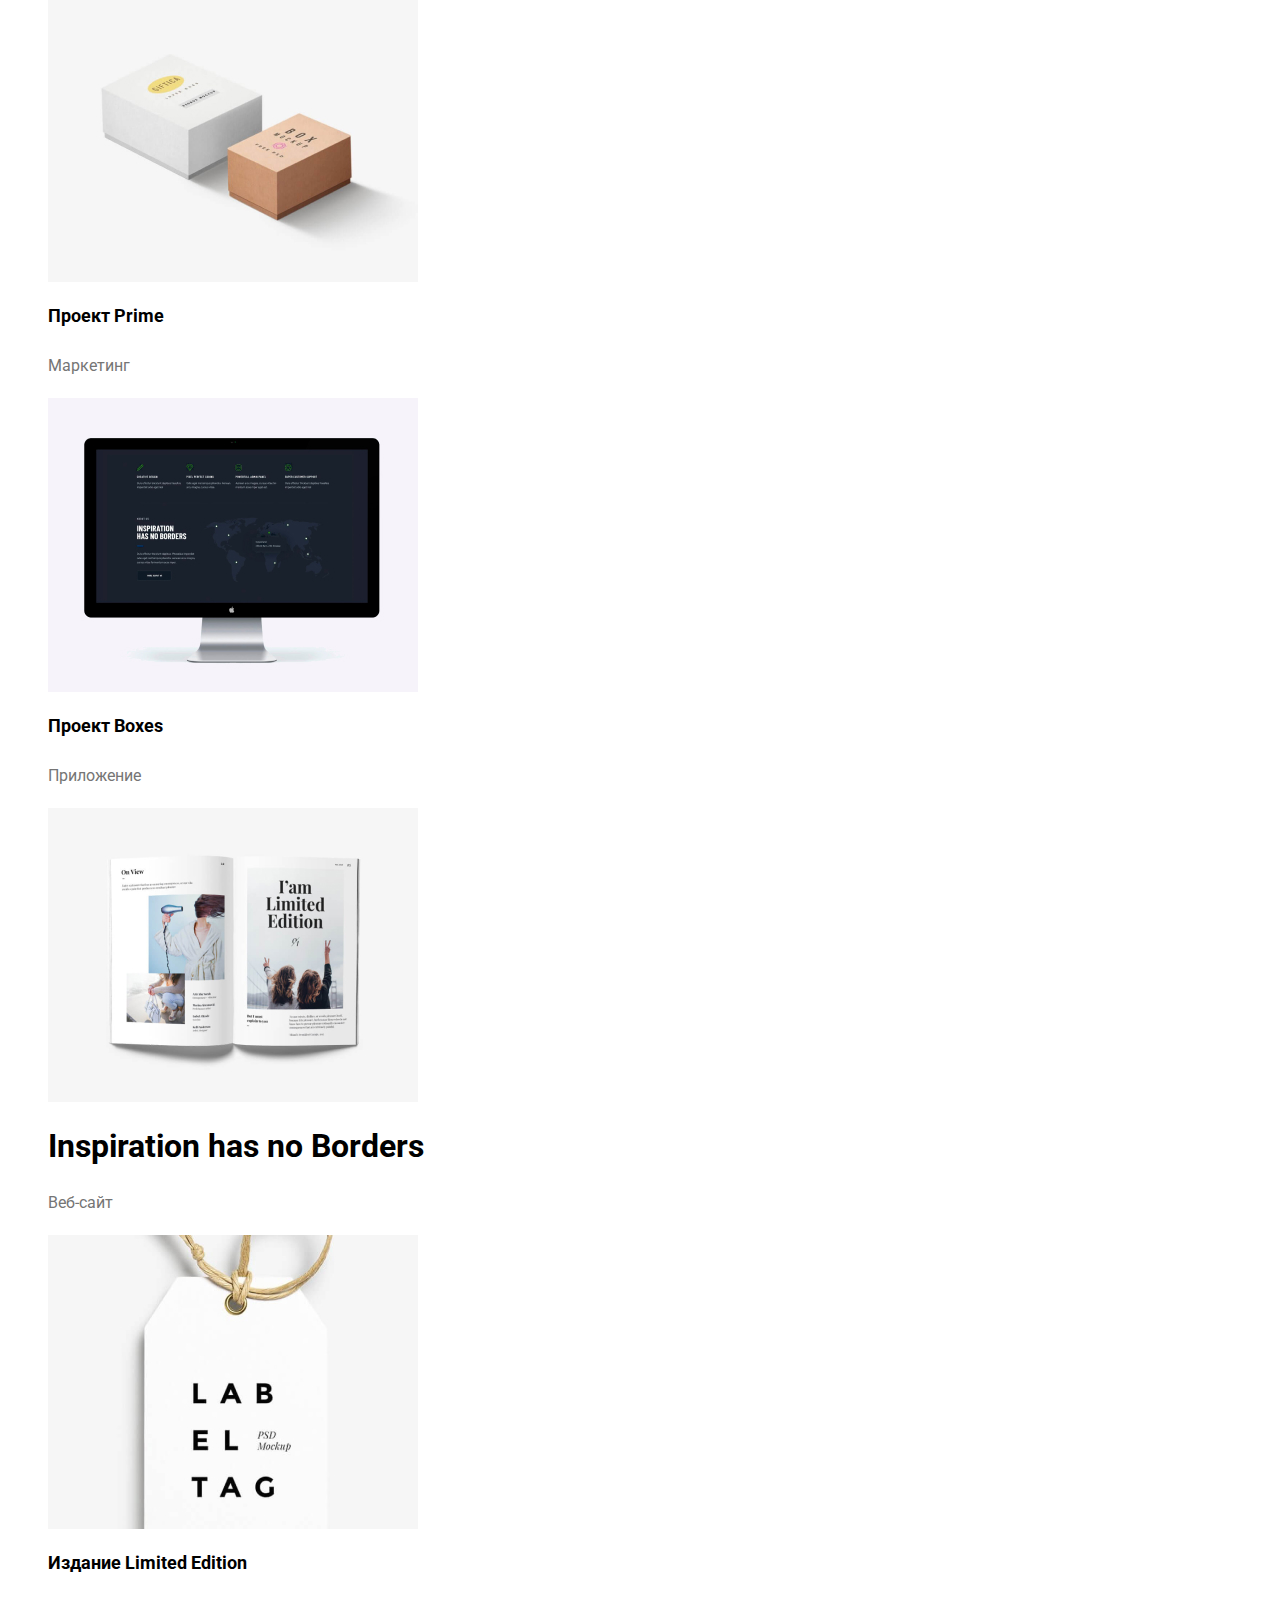
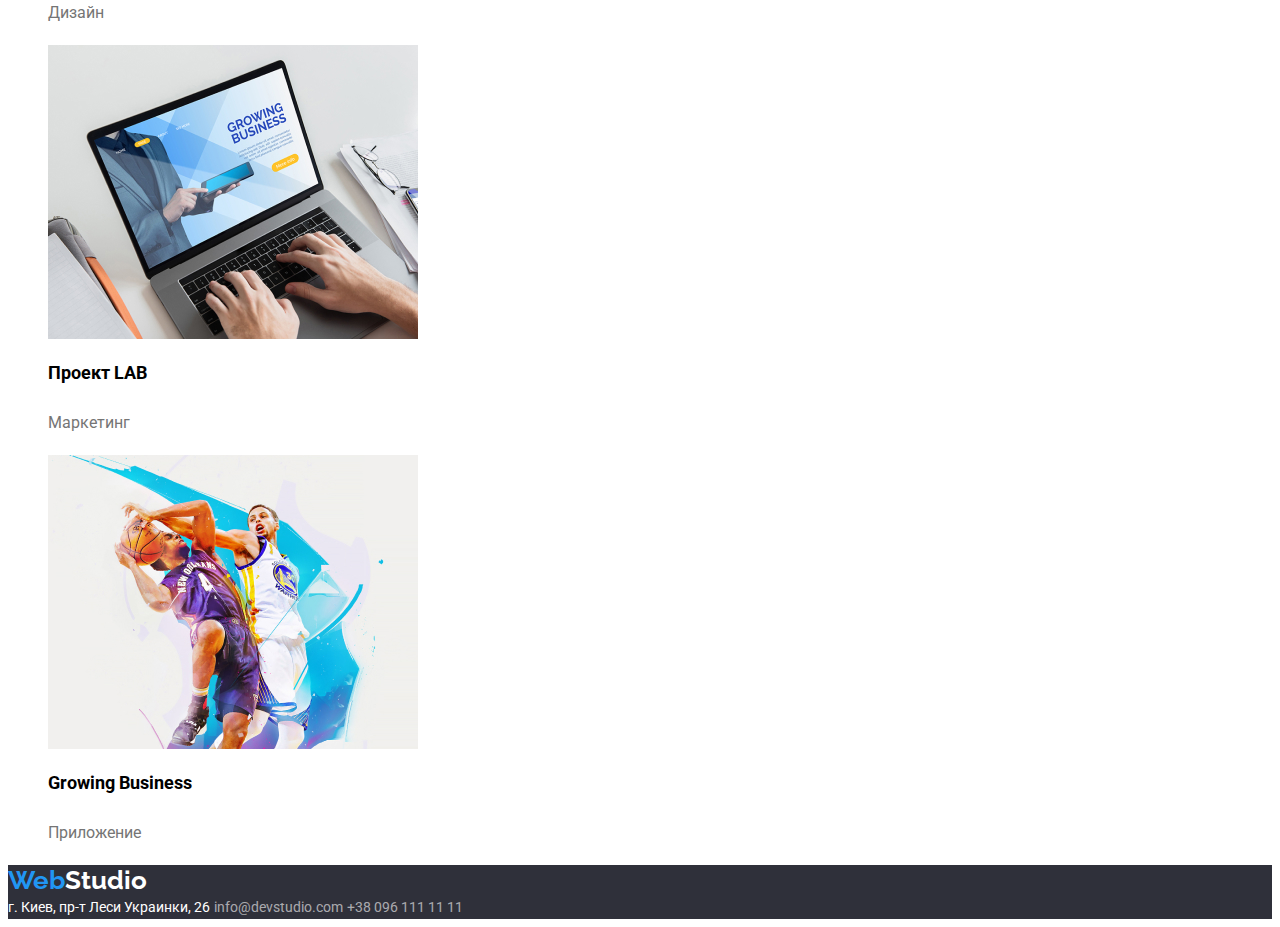
==== commit 43ae16f7: "Styles" ====
--- a/portfolio.html
+++ b/portfolio.html
@@ -49,13 +49,13 @@
     <main>
       <!-- Герой -->
       <div>
-        <section>
-          <button class="button" type="button">Все</button>
-          <button class="button" type="button">Веб-сайты</button>
-          <button class="button" type="button">Приложения</button>
-          <button class="button" type="button">Дизайн</button>
-          <button class="button" type="button">Маркетинг</button>
-        </section>
+        <ul>
+          <li><button class="button" type="button">Все</button></li>
+          <li><button class="button" type="button">Веб-сайты</button></li>
+          <li><button class="button" type="button">Приложения</button></li>
+          <li><button class="button" type="button">Дизайн</button></li>
+          <li><button class="button" type="button">Маркетинг</button></li>
+        </ul>
       </div>
       <section>
         <ul>
@@ -110,7 +110,7 @@
     </main>
     <footer>
       <!-- Подвал -->
-      <a class="logo" href="WebStudio">Web<span>Studio</span></a>
+      <a class="logo-footer" href="WebStudio">Web<span>Studio</span></a>
 
       <address>
         <a class="contact-section-adress" href="г.Киев,пр-тЛесиУкраинки,26"
--- a/css/styles.css
+++ b/css/styles.css
@@ -16,26 +16,27 @@
 .logo {
   color: #2196f3;
   font-family: Raleway;
-  font-style: Bold;
-  font-size: 26px;
-  font-weight: 700;
-  line-height: 1.2;
+  font-style: normal;
+  font-size: 26px;
+  font-weight: 700;
+  line-height: 1.19;
 }
 .logo span {
   color: #000000;
   font-family: Raleway;
-  font-style: Bold;
-  font-size: 26px;
-  font-weight: 700;
-  line-height: 1.2;
+  font-style: normal;
+  font-size: 26px;
+  font-weight: 700;
+  line-height: 1.19;
 }
 
 .link-text {
-  color: #212121;
-  font-style: Medium;
-  font-size: 14px;
-  font-weight: 500;
-  line-height: 1.2;
+  font-family: "Roboto";
+  color: #212121;
+  font-style: normal;
+  font-size: 14px;
+  font-weight: 500;
+  line-height: 1.14;
 }
 
 .link-text.accent {
@@ -63,6 +64,8 @@
 }
 
 .hero {
+  font-family: "Roboto";
+  font-style: normal;
   font-weight: 900;
   font-size: 44px;
   line-height: 1.36;
@@ -70,14 +73,26 @@
   color: #ffffff;
 }
 
+.button-hero {
+  font-family: "Roboto";
+  color: #ffffff;
+  background: #2196f3;
+  font-style: normal;
+  font-weight: 700;
+  font-size: 16px;
+  line-height: 1.87;
+  border-radius: 4px;
+  box-shadow: 0px 4px 4px rgba(0, 0, 0, 0.15);
+}
+
 .button {
   cursor: pointer;
   color: #212121;
-  font-style: Medium;
+  font-style: normal;
   background: #f5f4fa;
   font-size: 16px;
   font-weight: 500;
-  line-height: 1, 6;
+  line-height: 1.62;
 }
 
 .button:hover,
@@ -152,12 +167,31 @@
 footer {
   background: #2f303a;
 }
+
+.logo-footer {
+  color: #2196f3;
+  font-family: Raleway;
+  font-style: normal;
+  font-size: 26px;
+  font-weight: 700;
+  line-height: 1.19;
+}
+.logo-footer span {
+  color: #ffffff;
+  font-family: Raleway;
+  font-style: normal;
+  font-size: 26px;
+  font-weight: 700;
+  line-height: 1.19;
+}
+
 .contact-section-adress {
   color: #ffffff;
-  font-style: Regular;
-  font-size: 14px;
-  font-weight: 400;
-  line-height: 1, 7;
+  font-family: "Roboto";
+  font-style: normal;
+  font-size: 14px;
+  font-weight: 400;
+  line-height: 1.7;
 }
 
 .contact {
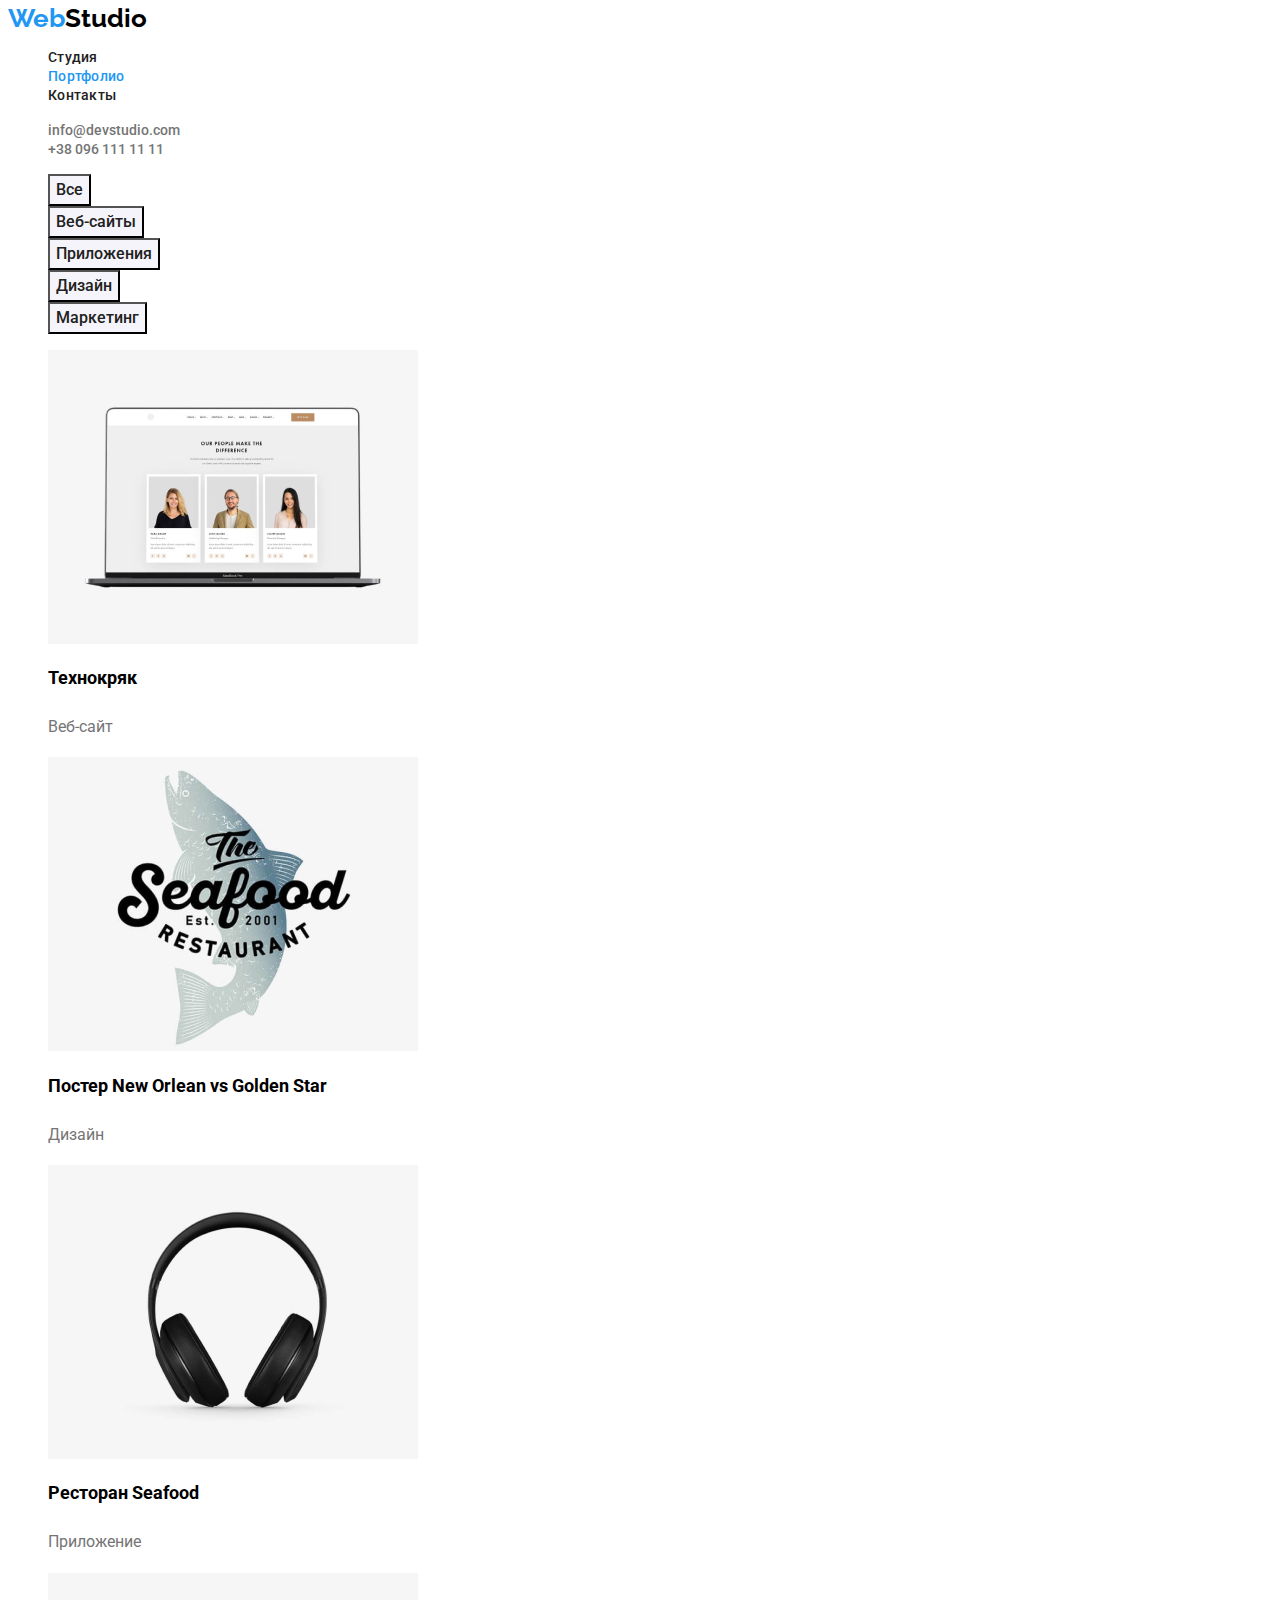
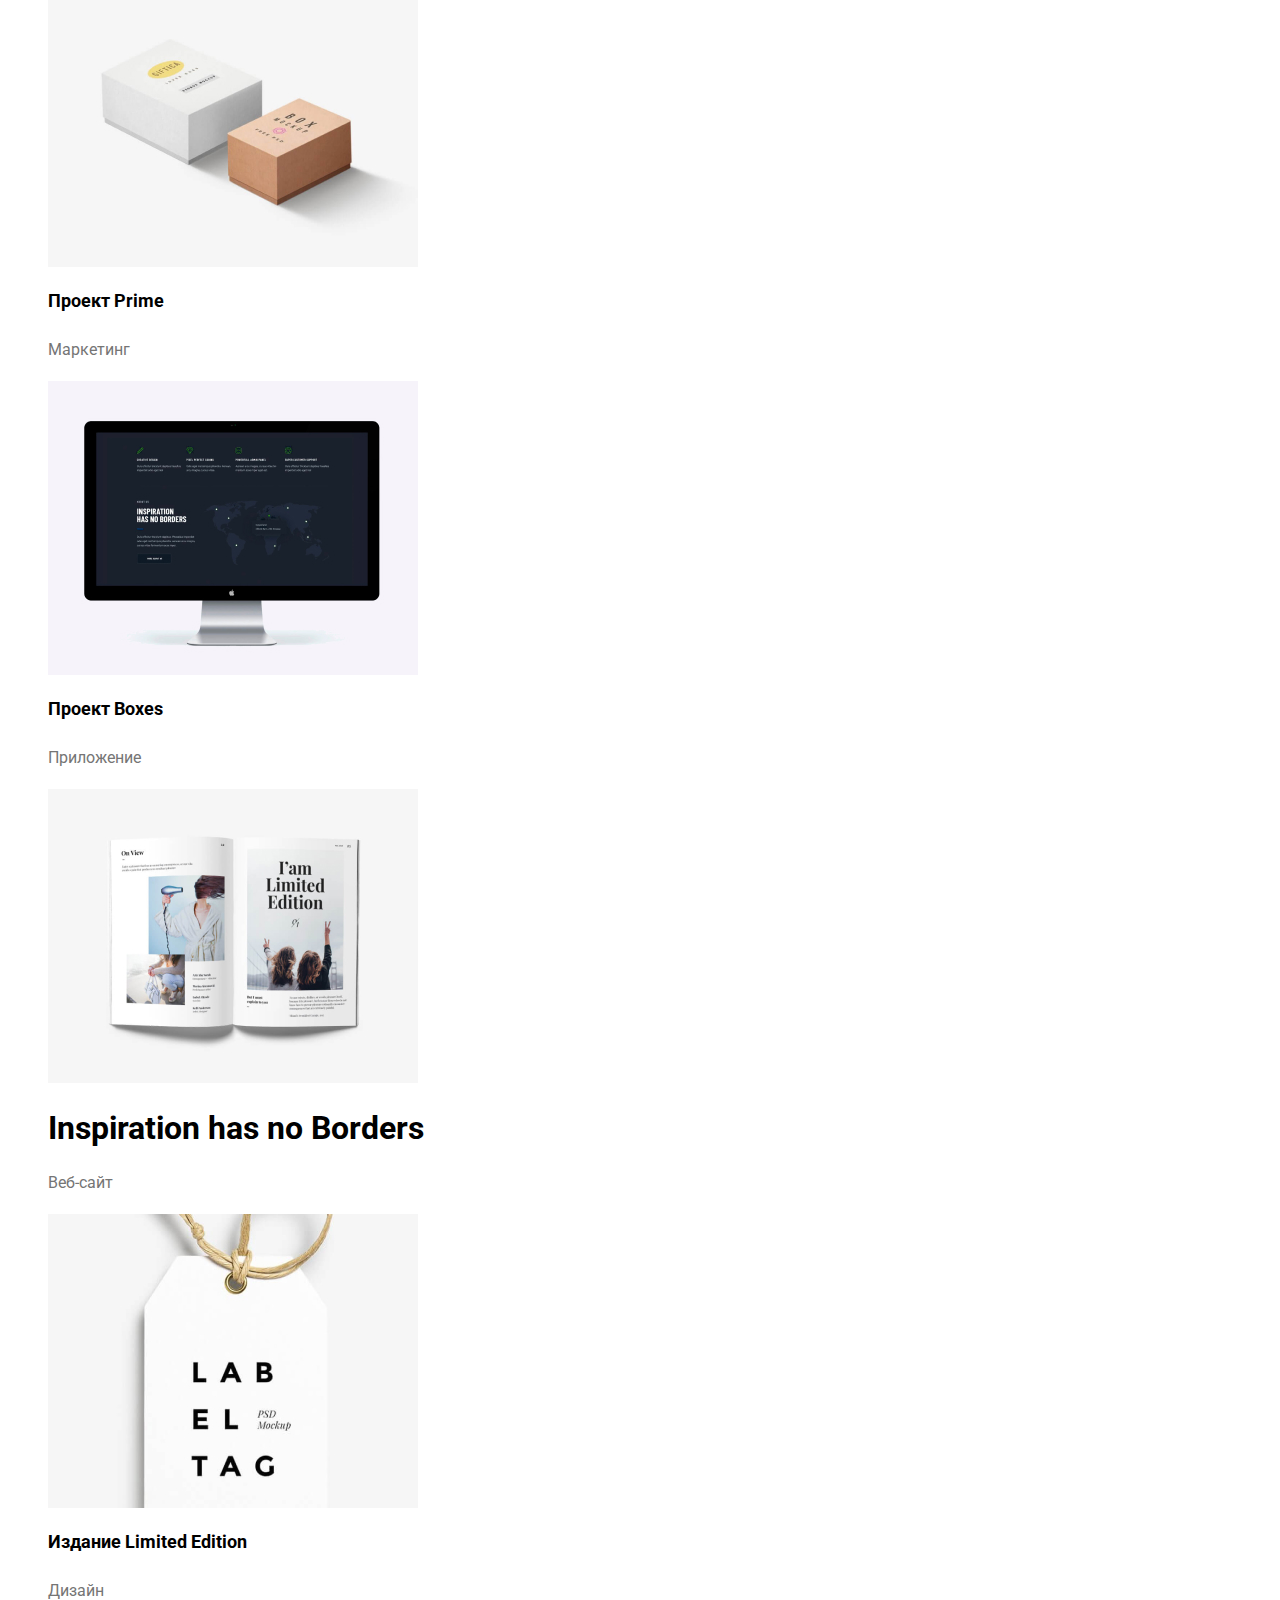
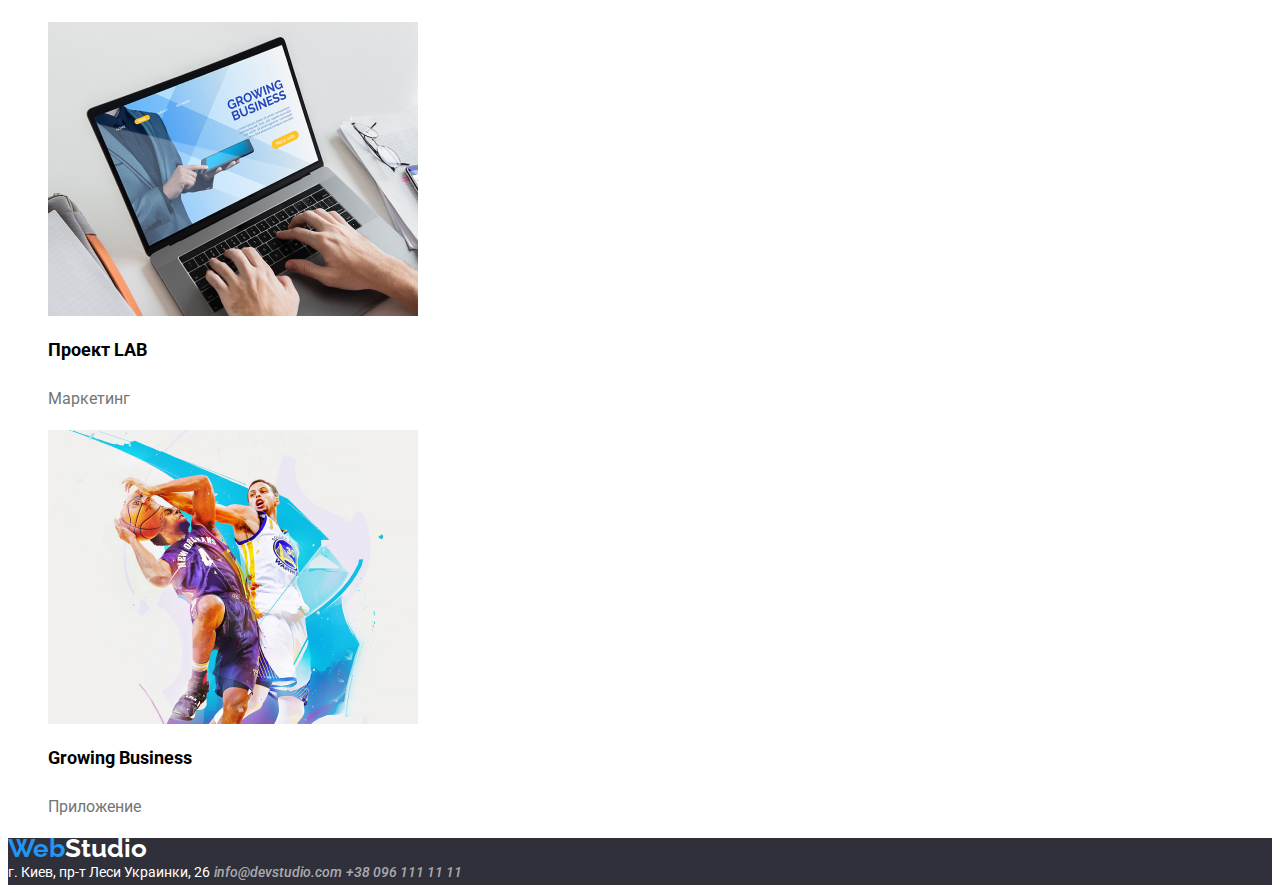
==== commit aa9c4e0d: "Finish" ====
--- a/portfolio.html
+++ b/portfolio.html
@@ -48,16 +48,16 @@
 
     <main>
       <!-- Герой -->
-      <div>
-        <ul>
-          <li><button class="button" type="button">Все</button></li>
-          <li><button class="button" type="button">Веб-сайты</button></li>
-          <li><button class="button" type="button">Приложения</button></li>
-          <li><button class="button" type="button">Дизайн</button></li>
-          <li><button class="button" type="button">Маркетинг</button></li>
-        </ul>
-      </div>
       <section>
+        <div>
+          <ul>
+            <li><button class="button" type="button">Все</button></li>
+            <li><button class="button" type="button">Веб-сайты</button></li>
+            <li><button class="button" type="button">Приложения</button></li>
+            <li><button class="button" type="button">Дизайн</button></li>
+            <li><button class="button" type="button">Маркетинг</button></li>
+          </ul>
+        </div>
         <ul>
           <li>
             <img src="./images/img5.jpg" alt="фото5" width="370" />
--- a/css/styles.css
+++ b/css/styles.css
@@ -19,7 +19,7 @@
   font-style: normal;
   font-size: 26px;
   font-weight: 700;
-  line-height: 1.19;
+  line-height: 0.83;
 }
 .logo span {
   color: #000000;
@@ -27,16 +27,15 @@
   font-style: normal;
   font-size: 26px;
   font-weight: 700;
-  line-height: 1.19;
+  line-height: 0.83;
 }
 
 .link-text {
-  font-family: "Roboto";
   color: #212121;
-  font-style: normal;
   font-size: 14px;
   font-weight: 500;
   line-height: 1.14;
+  letter-spacing: 0.02em;
 }
 
 .link-text.accent {
@@ -50,10 +49,9 @@
 
 .link-contacts {
   color: #757575;
-  font-style: Medium;
   font-size: 14px;
   font-weight: 500;
-  line-height: 1.2;
+  line-height: 1.14;
 }
 .link-contacts:hover {
   color: #2196f3;
@@ -64,8 +62,7 @@
 }
 
 .hero {
-  font-family: "Roboto";
-  font-style: normal;
+  text-align: center;
   font-weight: 900;
   font-size: 44px;
   line-height: 1.36;
@@ -86,6 +83,7 @@
 }
 
 .button {
+  font-family: "Roboto";
   cursor: pointer;
   color: #212121;
   font-style: normal;
@@ -103,17 +101,16 @@
 
 .title {
   color: #000000;
-  font-style: Bold;
   font-size: 18px;
   font-weight: 700;
   line-height: 2;
 }
+
 .text {
   color: #757575;
-  font-style: Regular;
   font-size: 16px;
   font-weight: 400;
-  line-height: 2;
+  line-height: 1.87;
 }
 
 .title-peculiarities {
@@ -174,7 +171,7 @@
   font-style: normal;
   font-size: 26px;
   font-weight: 700;
-  line-height: 1.19;
+  line-height: 0.83;
 }
 .logo-footer span {
   color: #ffffff;
@@ -182,7 +179,7 @@
   font-style: normal;
   font-size: 26px;
   font-weight: 700;
-  line-height: 1.19;
+  line-height: 0.83;
 }
 
 .contact-section-adress {
@@ -196,8 +193,7 @@
 
 .contact {
   color: rgba(255, 255, 255, 0.6);
-  font-style: normal;
   font-size: 14px;
-  font-weight: 400;
-  line-height: 1.7;
+  font-weight: 500;
+  line-height: 1.14;
 }
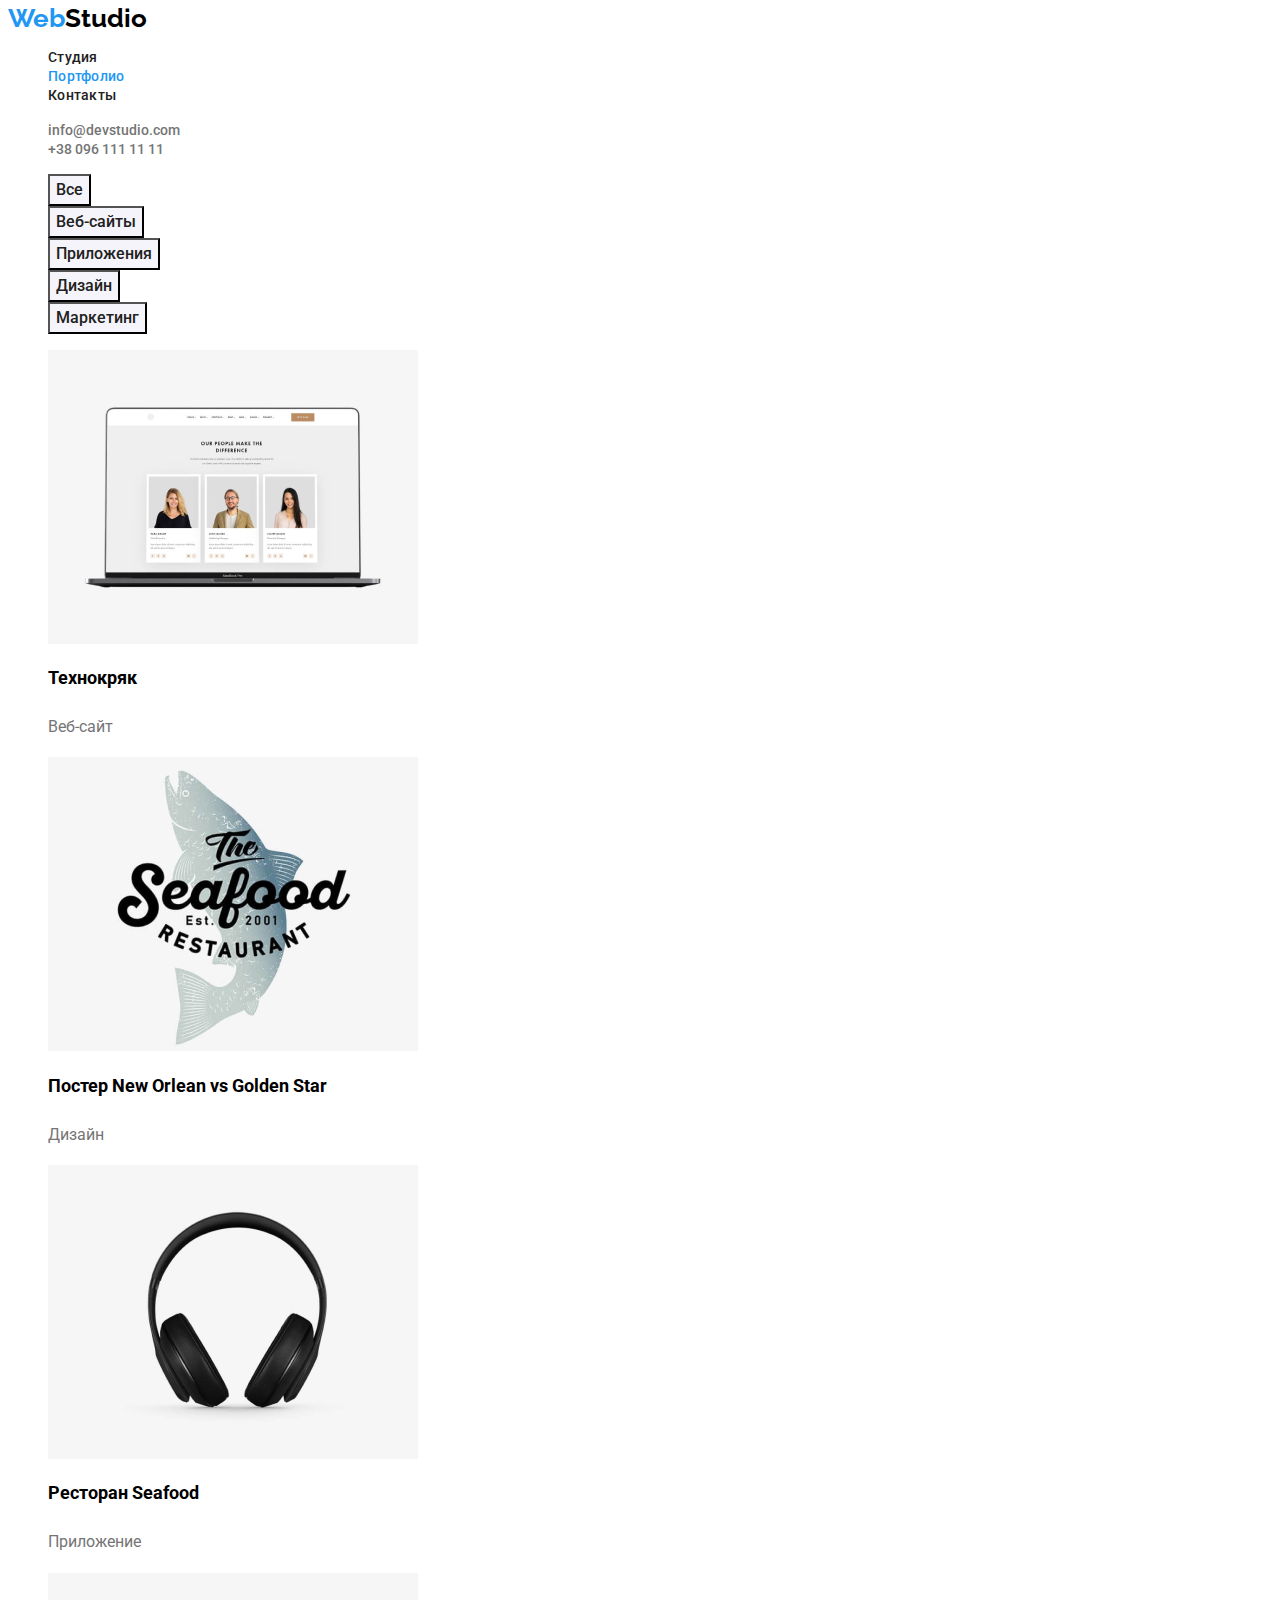
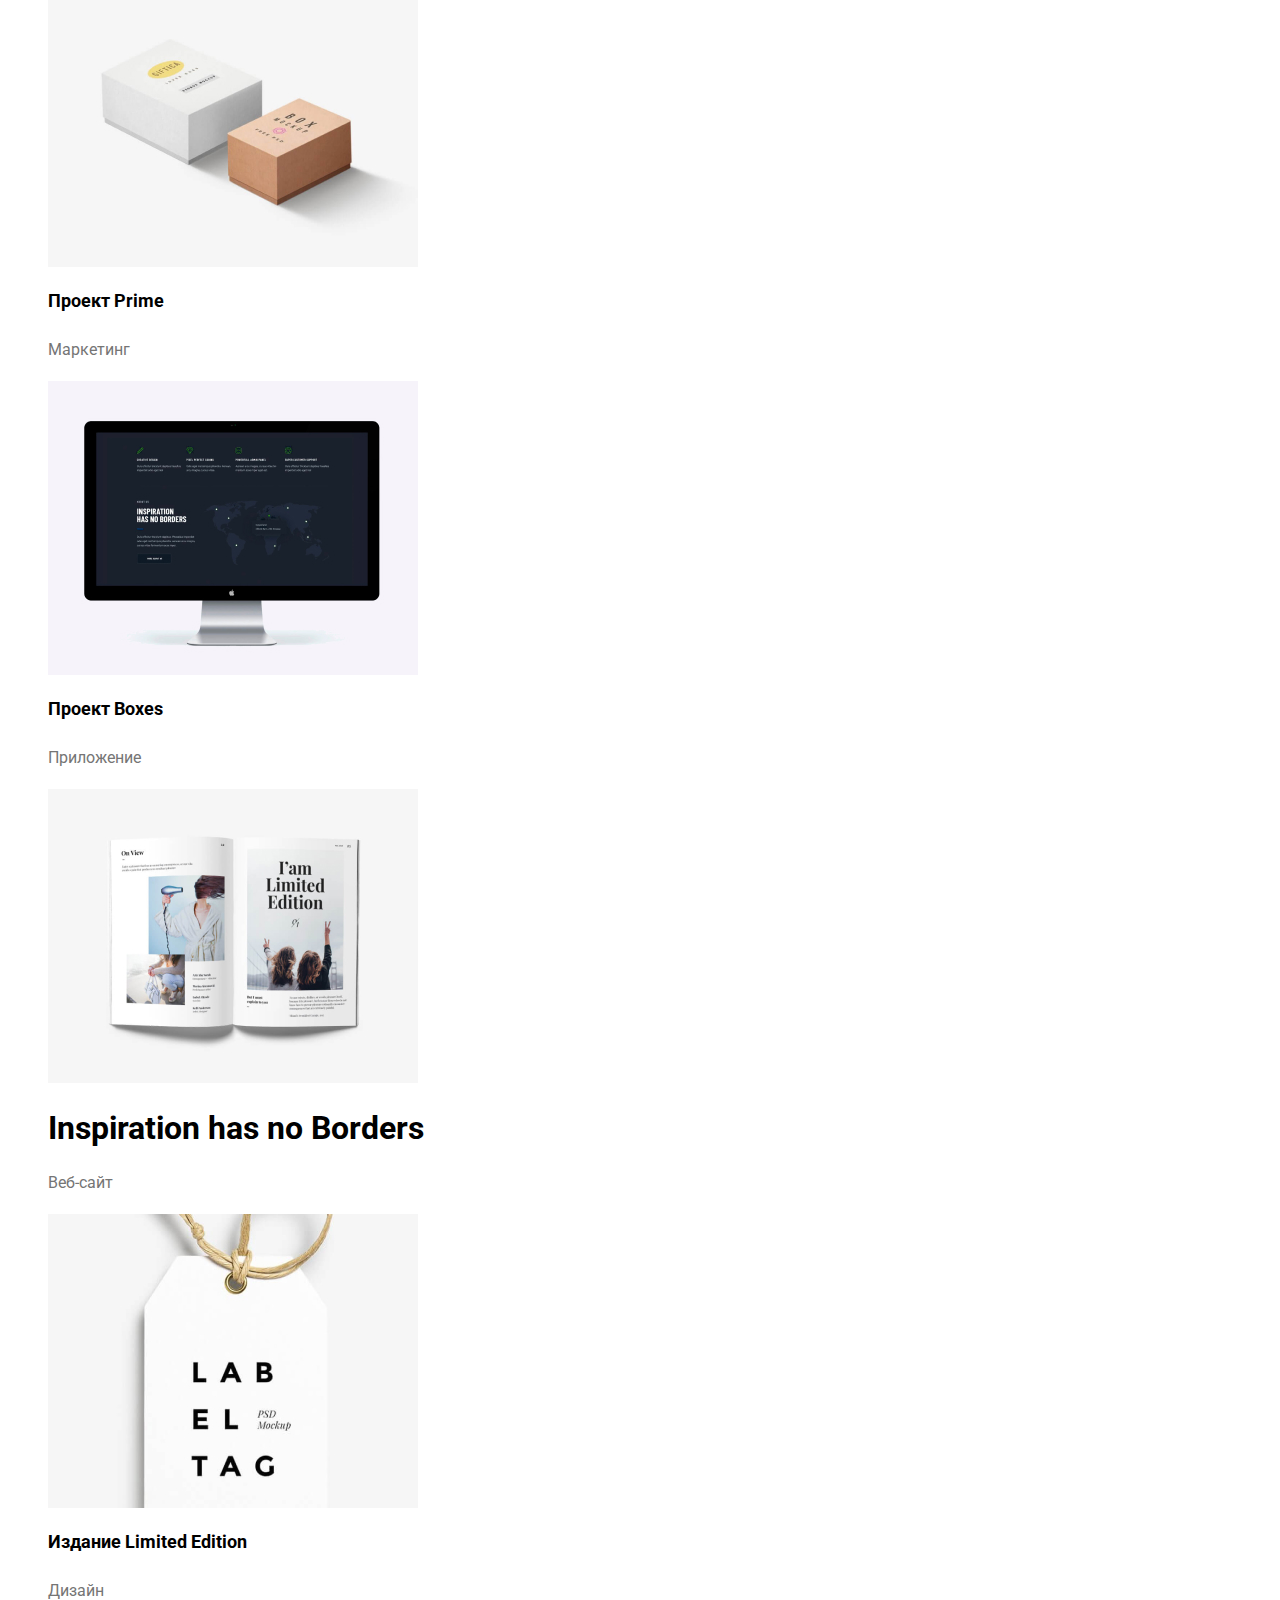
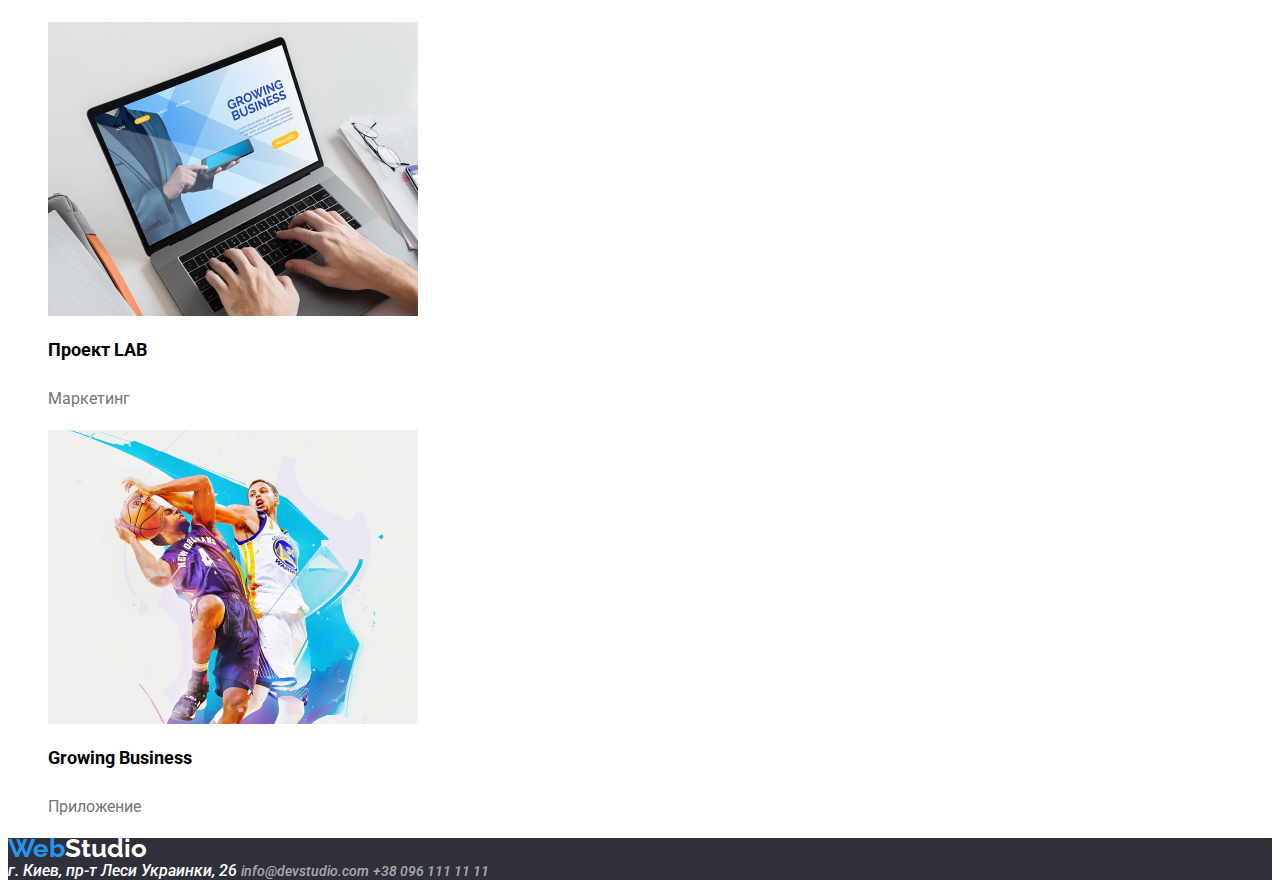
==== commit b4b92362: "Ne" ====
--- a/portfolio.html
+++ b/portfolio.html
@@ -28,18 +28,12 @@
       </nav>
       <ul>
         <li>
-          <a
-            class="link-contacts"
-            class="contact-section-link"
-            href="info@devstudio.com"
+          <a class="link-contacts" href="info@devstudio.com"
             >info@devstudio.com</a
           >
         </li>
         <li>
-          <a
-            class="link-contacts"
-            class="contact-section-link"
-            href="tel:+380961111111"
+          <a class="link-contacts" href="tel:+380961111111"
             >+38 096 111 11 11</a
           >
         </li>
--- a/css/styles.css
+++ b/css/styles.css
@@ -184,11 +184,9 @@
 
 .contact-section-adress {
   color: #ffffff;
-  font-family: "Roboto";
-  font-style: normal;
-  font-size: 14px;
-  font-weight: 400;
-  line-height: 1.7;
+  ont-size: 14px;
+  font-weight: 500;
+  line-height: 1.14;
 }
 
 .contact {
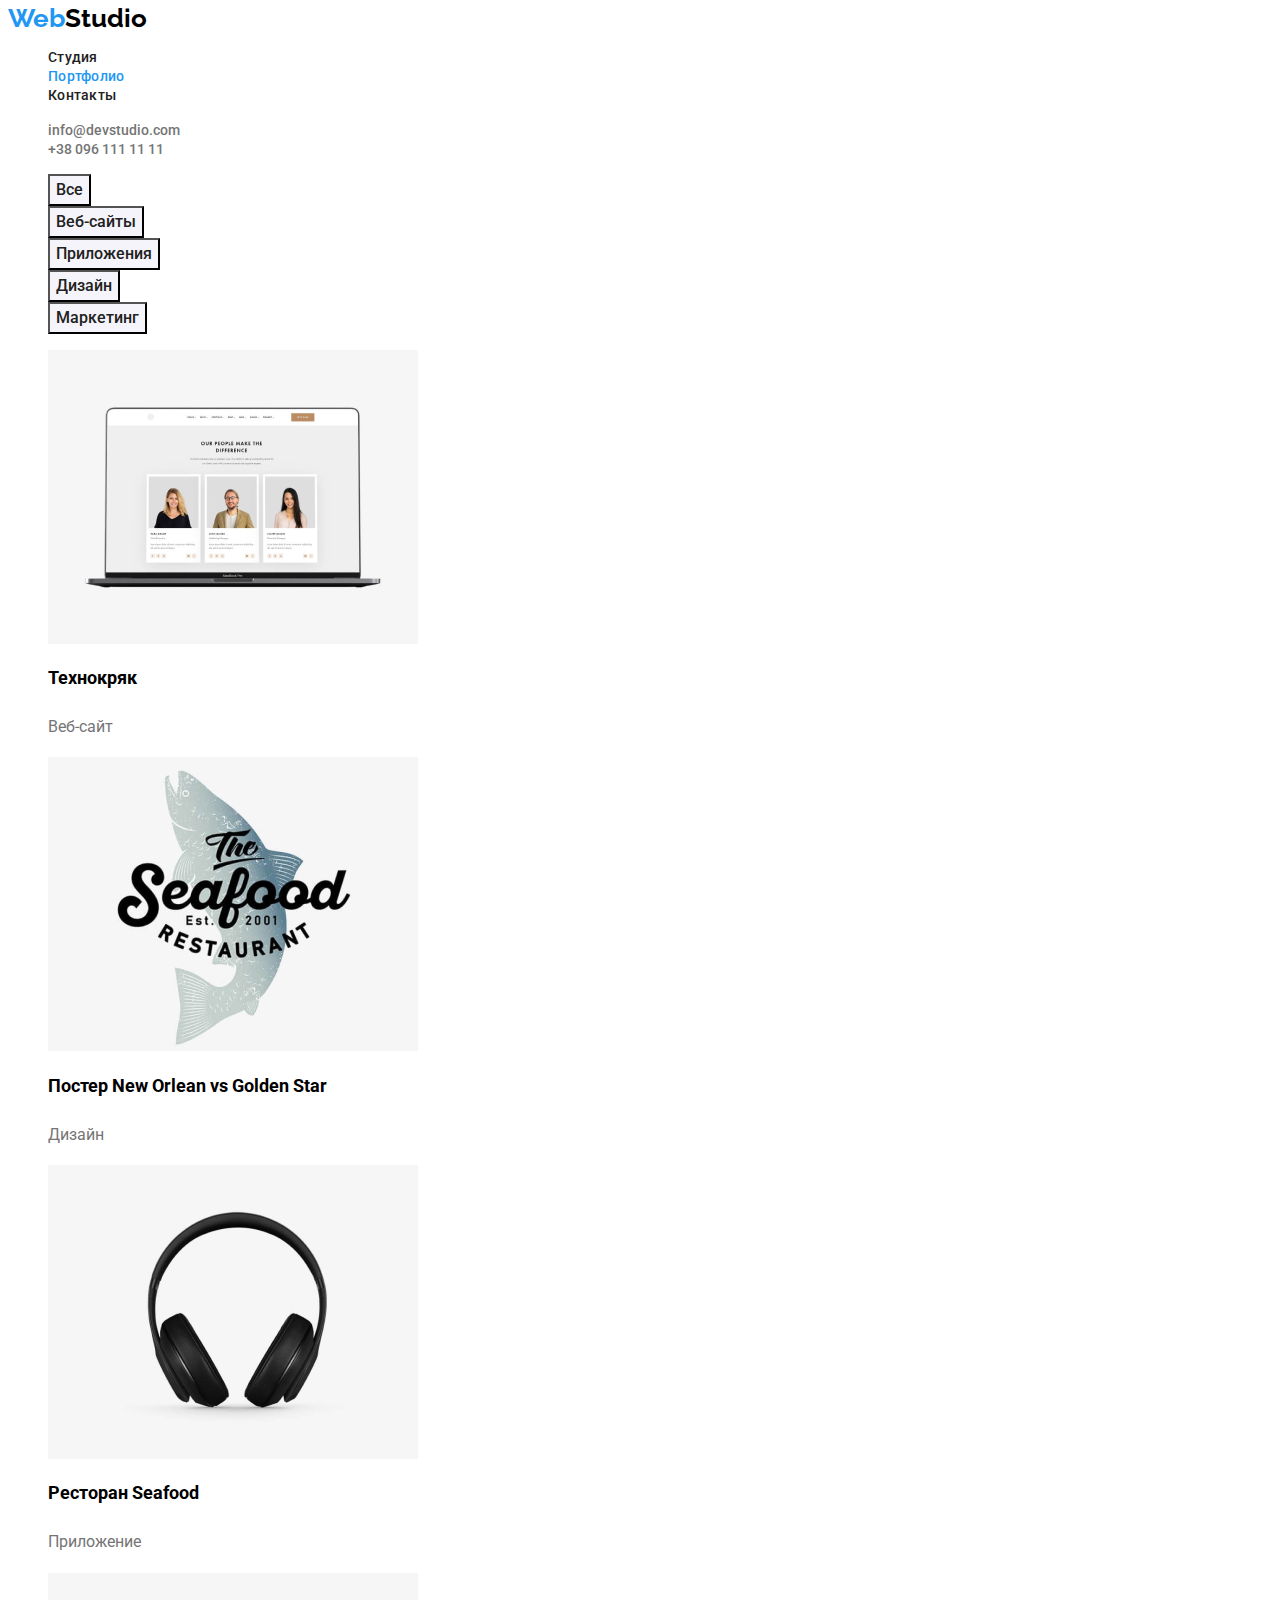
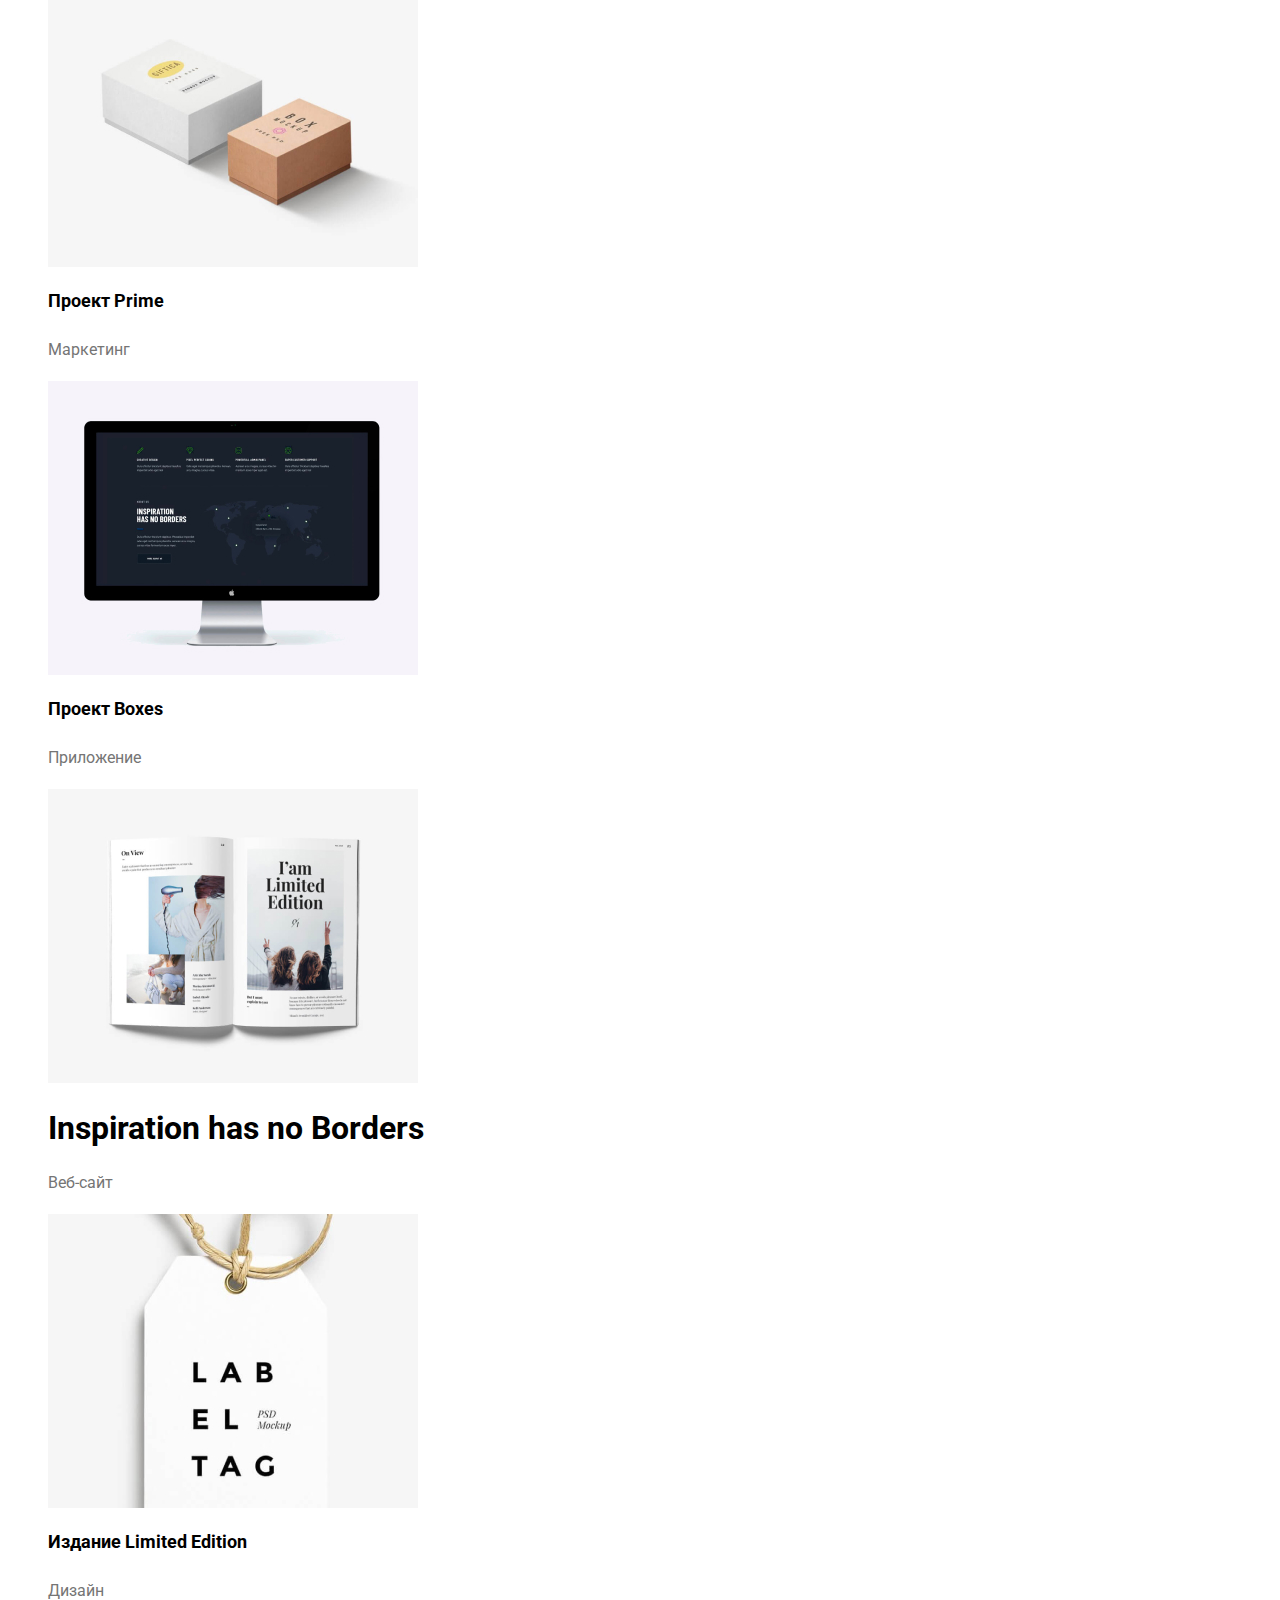
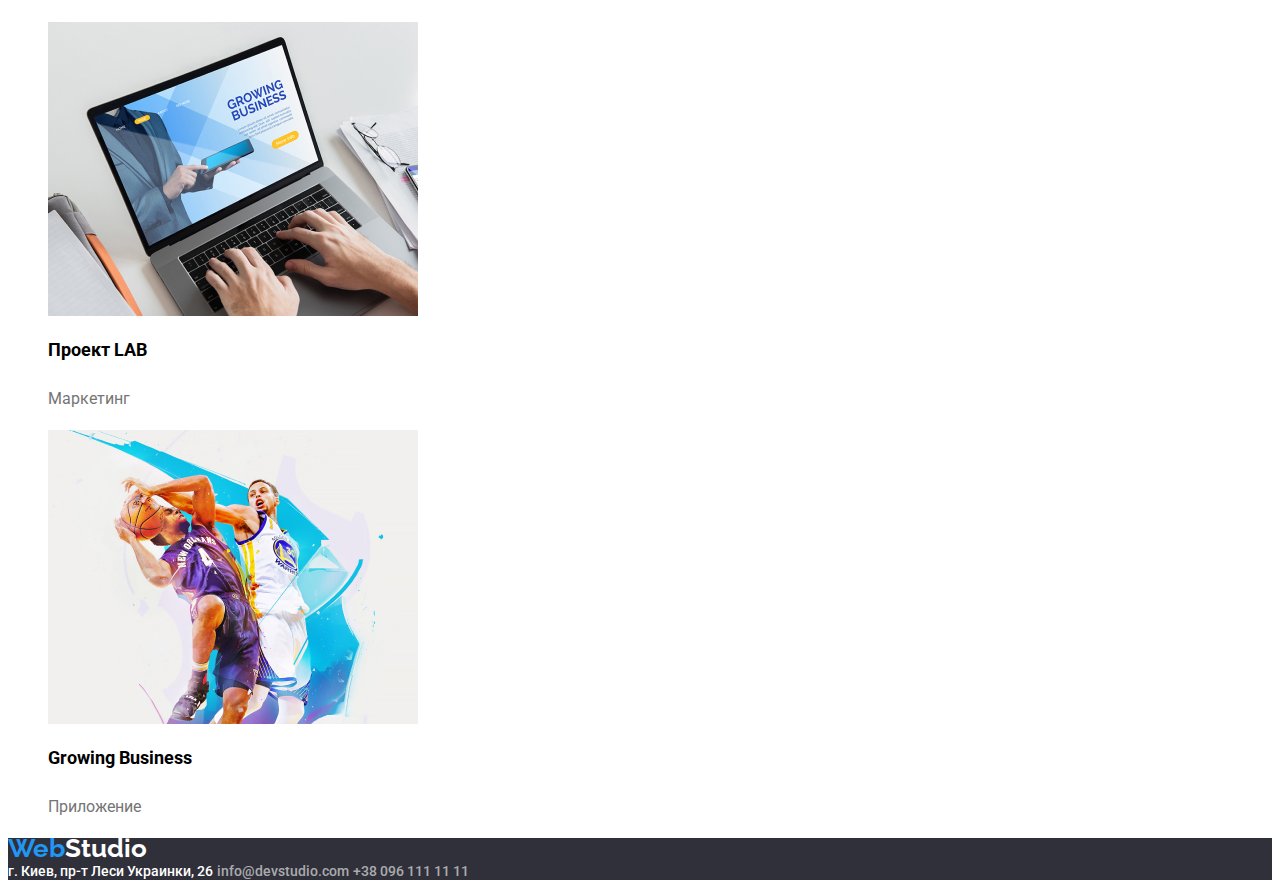
==== commit d39ca746: "Final" ====
--- a/portfolio.html
+++ b/portfolio.html
@@ -5,13 +5,13 @@
     <meta http-equiv="X-UA-Compatible" content="IE=edge" />
     <meta name="viewport" content="width=device-width, initial-scale=1.0" />
     <title>Document</title>
-    <link rel="stylesheet" href="./css/styles.css" />
     <link rel="preconnect" href="https://fonts.googleapis.com" />
     <link rel="preconnect" href="https://fonts.gstatic.com" crossorigin />
     <link
-      href="https://fonts.googleapis.com/css2?family=Raleway:ital,wght@1,700&family=Roboto:ital,wght@0,500;0,700;0,900;1,400&display=swap"
+      href="https://fonts.googleapis.com/css2?family=Raleway:wght@700&family=Roboto:wght@400;500;700;900&display=swap"
       rel="stylesheet"
     />
+    <link rel="stylesheet" href="./css/styles.css" />
   </head>
   <body>
     <!-- Шапка сайта -->
--- a/css/styles.css
+++ b/css/styles.css
@@ -184,13 +184,15 @@
 
 .contact-section-adress {
   color: #ffffff;
-  ont-size: 14px;
+  font-style: normal;
+  font-size: 14px;
   font-weight: 500;
   line-height: 1.14;
 }
 
 .contact {
   color: rgba(255, 255, 255, 0.6);
+  font-style: normal;
   font-size: 14px;
   font-weight: 500;
   line-height: 1.14;
